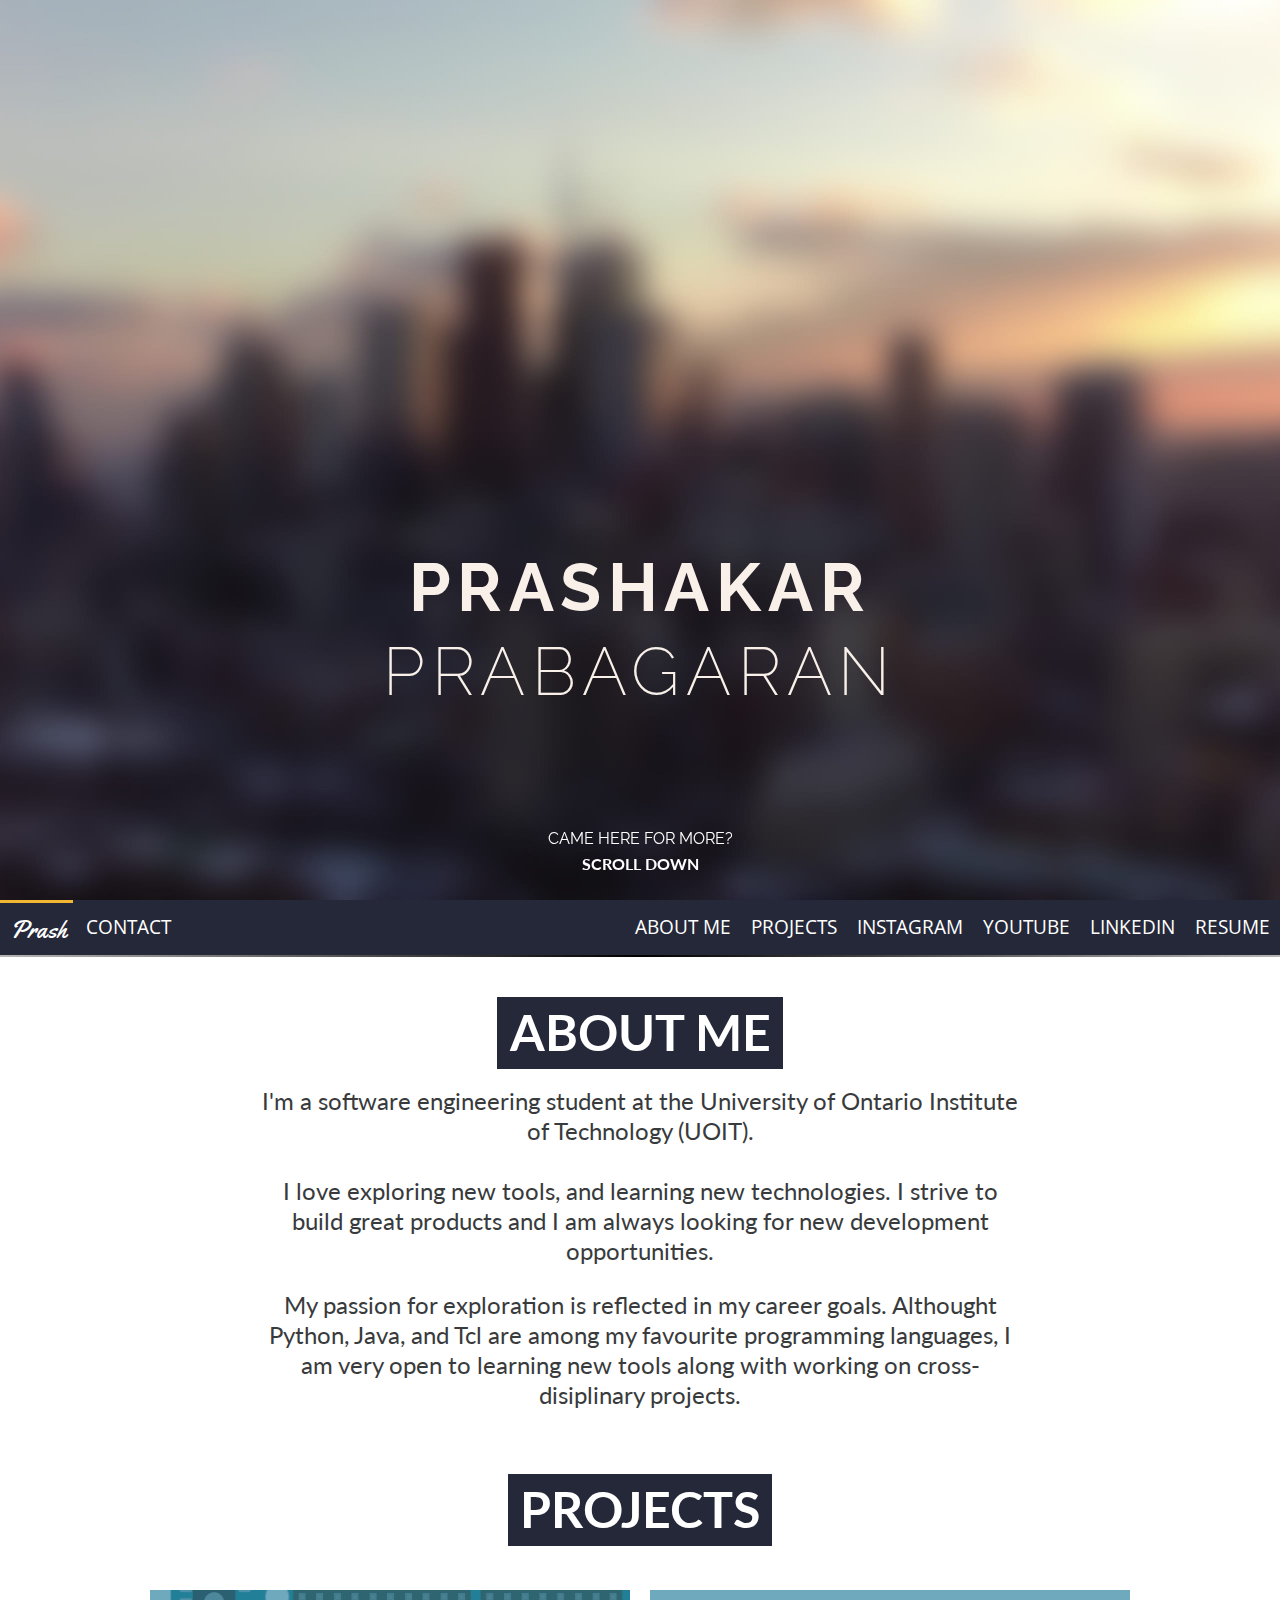
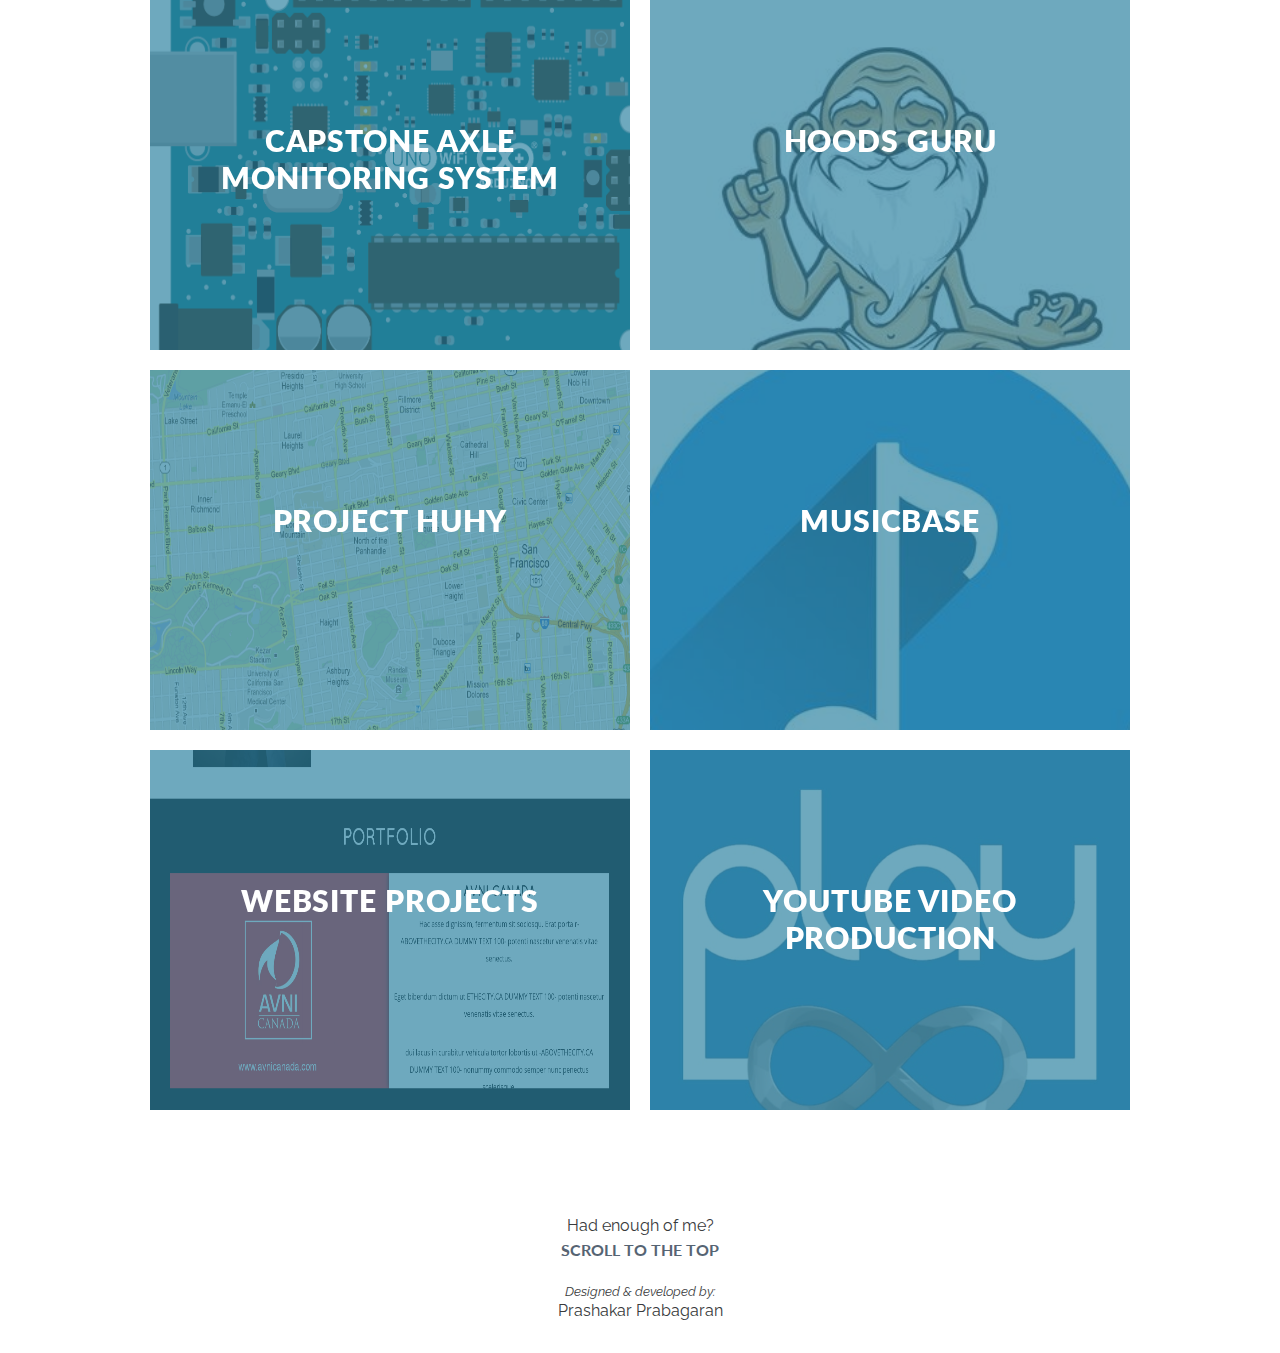
==== prashakar.com/index.html @ c83d6348 "sub dirs and vcreative added" ====
<!DOCTYPE html>
<html lang="en">
<head>
	<meta charset="UTF-8" />
	<meta http-equiv="X-UA-Compatible" content="IE=edge">
	<meta name="viewport" content="width=device-width, initial-scale=1">
	<title>Prashakar Prabagaran</title>
	<meta name="description" content="Prashakar Prabagaran personal website/portfolio" />
	<meta name="author" content="Prashakar Prabagaran" />

	<link href='http://fonts.googleapis.com/css?family=Raleway:200,400,800' rel='stylesheet' type='text/css'>
	<link href='https://fonts.googleapis.com/css?family=Lato:400,700,400italic,900,300' rel='stylesheet' type='text/css'>
	<link href="https://fonts.googleapis.com/css?family=Yellowtail" rel="stylesheet">

	<link rel="stylesheet" type="text/css" href="css/main.css" />
	<link rel="stylesheet" type="text/css" href="css/component.css" />
	<link rel="stylesheet" type="text/css" href="css/nav-bar.css" />
	<link rel="stylesheet" type="text/css" href="css/grid.css" />
	<!-- Latest compiled and minified CSS -->

	<script type-"text/javascript" src="js/jquery.min.js"></script>
	<script type-"text/javascript" src="js/nav-bar.js"></script>
	<script type="text/javascript" src="js/scroll.js"></script>
	<script type="text/javascript" src="js/main_bg.js" async></script>
	<script type="text/javascript" src="js/analytics_main.js" async></script>
</head>
<body>
	<div id="nav-scroll" style="position:fixed; top:52px; z-index: 6;"></div>

	<div class="container" id="page-top">
		<div class="large-header" id="large-header">
			<video autoplay loop>
				<source src="img/toronto_bg_blur_hd.mp4" type="video/mp4">
				</video>
				<h1 class="main-title">Prashakar <span style="font-weight: 200;">Prabagaran</span></h1>
				<p class="scroll-title" style="top:93.2%;">CAME HERE FOR MORE?</p>
				<a class="scroll-title" style="font-family: Lato; font-weight: 700;" href="#page-start">SCROLL DOWN</a>

			</div>

			<div id="page-start"></div>

			<nav id="menu">
				<div id='cssmenu'>
					<ul>
						<li style="display: inline-block;font-family: 'Yellowtail', cursive;"><a style="text-transform:initial;font-size:1.5em;"href="#page-start">Prash</a></li>
						<li style="display: inline-block;"><a href='contact.php'>Contact</a></li>
						<li style="display: inline-block;" class="logo"><a></a></li>
						<li style="float: right;"><a href='#'>Resume</a></li>
						<li style="float: right;"><a href='http://www.linkedin.com/in/prashakar'>LinkedIn</a></li>
						<li style="float: right;"><a href='http://www.youtube.com/playinfinite'>Youtube</a></li>
						<li style="float: right;"><a href='http://www.instagram.com/prashakar_p/'>Instagram</a></li>
						<li style="float: right;"><a href='#projects'>Projects</a></li>
						<li style="float: right;"><a href='#aboutme'>About Me</a></li>
					</ul>
				</div>
				<span class="line"></span>
			</nav>
			<div id="aboutme"></div>
			<div id="space"></div>

			<div class="blockcont">
				<h1 class="title">ABOUT ME</h1>
				<div class="message">I'm a software engineering student at the University of Ontario
					Institute of Technology (UOIT). <br><br>I love exploring new tools, and learning new
					technologies. I strive to build great products and I am always looking for
					new development opportunities.<p>My passion for exploration is reflected in my career goals.
						Althought Python, Java, and Tcl are among my favourite programming languages, I am very
						open to learning new tools along with working on cross-disiplinary projects.
						<div  id="projects"></div>

					</div>
				</div>
				<div class="blockcont">
					<h1 class="title">PROJECTS</h1>
					<div class="grid">
						<figure class="effect">
							<img src="/img/arduino.png" alt=""/>
							<figcaption>
								<h2>Capstone Axle Monitoring System</h2>
								<p>Ball joint wear monitoring system</p>
								<a href="#">View more</a>
							</figcaption>
						</figure>
						<figure class="effect">
							<img src="/img/hoodsguru.jpg" alt=""/>
							<figcaption>
								<h2>Hoods Guru</h2>
								<p>Mobile app startup for content discovery</p>
								<a href="#">View more</a>
							</figcaption>
						</figure>
						<figure class="effect">
							<img src="/img/huhy.png" alt=""/>
							<figcaption>
								<h2>Project HuHy</h2>
								<p>Campus safety assistance</p>
								<a href="#">View more</a>
							</figcaption>
						</figure>
						<figure class="effect">
							<img src="/img/musicbase.jpg" alt=""/>
							<figcaption>
								<h2>Musicbase</h2>
								<p>Database application with web interface for queries</p>
								<a href="#">View more</a>
							</figcaption>
						</figure>
						<figure class="effect">
							<img src="/img/vcreative.png" alt=""/>
							<figcaption>
								<h2>Website Projects</h2>
								<p>Website development projects varying in sizes</p>
								<a href="#">View more</a>
							</figcaption>
						</figure>
						<figure class="effect">
							<img src="/img/playinfinite.jpg" alt=""/>
							<figcaption>
								<h2>YouTube Video Production</h2>
								<p>Technology news and reviews</p>
								<a href="#">View more</a>
							</figcaption>
						</figure>
					</div>
				</div>
			</div>


		</body>

		<footer>
			<div class="center">
				<p style="padding: 0; margin: 0; margin-bottom: 4px;">Had enough of me?</p>

				<a id="nav" style="font-family: Lato; font-weight: 700;" href="#page-top">SCROLL TO THE TOP</a>
				<br><br>
				<i><font size="2px;">Designed & developed by:</font></i><br>Prashakar Prabagaran
			</div>
		</footer>

		<script>
		var stickyHeaderTop = $('#menu').offset().top;
		$(window).scroll(function(){
			if( $(window).scrollTop() > stickyHeaderTop ) {
				$('#menu').css({position: 'fixed', top: '0px', width:'100%'});
				$('#space').css('display', 'block');
			} else {
				$('#menu').css({position: 'static', top: '0px'});
				$('#space').css('display', 'none');
			}
		});
		</script>

		</html>
---- prashakar.com/css/main.css ----
*, *:after, *:before { -webkit-box-sizing: border-box; box-sizing: border-box; }
article,aside,details,figcaption,figure,footer,header,hgroup,main,nav,section,summary{display:block;}audio,canvas,video{display:inline-block;}audio:not([controls]){display:none;height:0;}[hidden]{display:none;}html{font-family:sans-serif;-ms-text-size-adjust:100%;-webkit-text-size-adjust:100%;}body{margin:0;}a:focus{outline:thin dotted;}a:active,a:hover{outline:0;}h1{font-size:2em;margin:0.67em 0;}abbr[title]{border-bottom:1px dotted;}b,strong{font-weight:bold;}dfn{font-style:italic;}hr{-moz-box-sizing:content-box;box-sizing:content-box;height:0;}mark{background:#ff0;color:#000;}code,kbd,pre,samp{font-family:monospace,serif;font-size:1em;}pre{white-space:pre-wrap;}q{quotes:"\201C" "\201D" "\2018" "\2019";}small{font-size:80%;}sub,sup{font-size:75%;line-height:0;position:relative;vertical-align:baseline;}sup{top:-0.5em;}sub{bottom:-0.25em;}img{border:0;}svg:not(:root){overflow:hidden;}figure{margin:0;}fieldset{border:1px solid #c0c0c0;margin:0 2px;padding:0.35em 0.625em 0.75em;}legend{border:0;padding:0;}button,input,select,textarea{font-family:inherit;font-size:100%;margin:0;}button,input{line-height:normal;}button,select{text-transform:none;}button,html input[type="button"],input[type="reset"],input[type="submit"]{-webkit-appearance:button;cursor:pointer;}button[disabled],html input[disabled]{cursor:default;}input[type="checkbox"],input[type="radio"]{box-sizing:border-box;padding:0;}input[type="search"]{-webkit-appearance:textfield;-moz-box-sizing:content-box;-webkit-box-sizing:content-box;box-sizing:content-box;}input[type="search"]::-webkit-search-cancel-button,input[type="search"]::-webkit-search-decoration{-webkit-appearance:none;}button::-moz-focus-inner,input::-moz-focus-inner{border:0;padding:0;}textarea{overflow:auto;vertical-align:top;}table{border-collapse:collapse;border-spacing:0;}

body {
	background-color: #fff;
	color: #383a3c;
	font-weight: 400;
	font-size: 1em;
	line-height: 1.25;
	font-family: 'Raleway', Calibri, Arial, sans-serif;
}

a, button {
	outline: none;
}

a {
	color: #566473;
	text-decoration: none;
}

a:hover, a:focus {
	color: #34495e;
}

footer {
	text-align: center;
	padding: 2em 1em;
}
---- prashakar.com/css/component.css ----
@font-face {
    font-family: content-head;
    src: url(../fonts/PlayfairDisplay-BoldItalic.otf) format("opentype");
}

.blockcont {
  display: flex;
  flex-direction: column;
  margin-top: 2.5em;
}
.title {
  font-family: Lato;
  font-weight: bold;
  font-size: 3.1em;
  text-align: center;
  background: #252839;
  display: inline-block;
  margin: 0 auto;
  color: #fff;
  margin-bottom: 0.35em;
  padding: 0.1em 0.25em 0.1em 0.25em;
}

.message {
  font-family: Lato;
  font-size: 1.5em;
  text-align: center;
  width: 60%;
  margin: 0 auto;
}
.large-header {
	position: relative;
	width: 100%;
	overflow: hidden;
	background-size: cover;
	background-position: center center;
	z-index: 1;
	background-image: url('../img/toronto_bg_blur-min.jpg');
}

.main-title {
	position: absolute;
	margin: 0;
	padding: 0;
	color: #f9f1e9;
	text-align: center;
	top: 70%;
	left: 50%;
	font-size: 4.2em;
	letter-spacing: 0.1em;
	text-transform: uppercase;
	-webkit-transform: translate3d(-50%,-50%,0);
	transform: translate3d(-50%,-50%,0);
}
.scroll-title {
	position: absolute;
	margin: 0;
	padding: 0;
	color: #fff;
	text-align: center;
	top: 96%;
	left: 50%;
	-webkit-transform: translate3d(-50%,-50%,0);
	transform: translate3d(-50%,-50%,0);
}

.fill-space {
  height:900px;
}

.line {
  display:block;
  border:none;
  color:white;
  height:2px;
  width: 100%;
  background:black;
  background: -webkit-gradient(radial, 50% 50%, 0, 50% 50%, 900, from(#000), to(#fff));
}

.line2 {
  display:block;
  border:none;
  color:white;
  height:2px;
  width: 100%;
  background:black;
  background: -webkit-gradient(radial, 50% 50%, 0, 50% 50%, 900, from(#000), to(#fff));
}

.dev-updates {
	width: 100%;
	margin: 0 auto;
	text-align: center;
}

#content-head {
	font-family: 'content-head';
	text-align: center;

}
@media only screen and (max-width : 768px) {
	.container .main-title{
		font-size: 3em;
	}
}
---- prashakar.com/css/nav-bar.css ----
@import url(http://fonts.googleapis.com/css?family=Open+Sans);
#space {
  display: none;
  height: 50px;
}
#menu {
  z-index: 100;
}
#cssmenu,
#cssmenu ul,
#cssmenu ul li,
#cssmenu ul li a,
#cssmenu #menu-button {
  margin: 0;
  padding: 0;
  border: 0;
  list-style: none;
  line-height: 1;
  display: block;
  position: relative;
  -webkit-box-sizing: border-box;
  -moz-box-sizing: border-box;
  box-sizing: border-box;
}
#cssmenu:after,
#cssmenu > ul:after {
  content: ".";
  display: block;
  clear: both;
  visibility: hidden;
  line-height: 0;
  height: 0;
}
#cssmenu #menu-button {
  display: none;
}
#cssmenu {
  width: auto;
  font-family: 'Open Sans', sans-serif;
  line-height: 1;
  background: #252839;
  height: 55px;
  z-index: 99;
}

#menu-line {
  position: absolute;
  top: 0;
  left: 0;
  height: 3px;
  background: #f2b632;
  -webkit-transition: all 0.25s ease-out;
  -moz-transition: all 0.25s ease-out;
  -ms-transition: all 0.25s ease-out;
  -o-transition: all 0.25s ease-out;
  transition: all 0.25s ease-out;
}
#cssmenu > ul > li.logo {
  background: #252839;
  height: 55px;
}
#cssmenu > ul > li {
  float: left;
}
#cssmenu.align-center > ul {
  font-size: 0;
  text-align: center;
}
#cssmenu.align-center > ul > li {
  display: inline-block;
  float: none;
}
#cssmenu.align-center ul ul {
  text-align: left;
}
#cssmenu.align-right > ul > li {
  float: right;
}
#cssmenu.align-right ul ul {
  text-align: right;
}
#cssmenu > ul > li > a {
  padding: 10px;
  top: 8px;
  font-size: 19px;
  text-decoration: none;
  text-transform: uppercase;
  color: #fff;
  -webkit-transition: color .2s ease;
  -moz-transition: color .2s ease;
  -ms-transition: color .2s ease;
  -o-transition: color .2s ease;
  transition: color .2s ease;
}
#cssmenu > ul > li:hover > a,
#cssmenu > ul > li.active > a {
  color: #f2b632;
}
#cssmenu > ul > li.has-sub > a {
  padding-right: 15px;
}
#cssmenu > ul > li.has-sub > a::after {
  position: absolute;
  top: 21px;
  right: 10px;
  width: 4px;
  height: 4px;
  border-bottom: 1px solid #000000;
  border-right: 1px solid #000000;
  content: "";
  -webkit-transform: rotate(45deg);
  -moz-transform: rotate(45deg);
  -ms-transform: rotate(45deg);
  -o-transform: rotate(45deg);
  transform: rotate(45deg);
  -webkit-transition: border-color 0.2s ease;
  -moz-transition: border-color 0.2s ease;
  -ms-transition: border-color 0.2s ease;
  -o-transition: border-color 0.2s ease;
  transition: border-color 0.2s ease;
}
#cssmenu > ul > li.has-sub:hover > a::after {
  border-color: #009ae1;
}
#cssmenu ul ul {
  position: absolute;
  left: -9999px;
}
#cssmenu li:hover > ul {
  left: auto;
}
#cssmenu.align-right li:hover > ul {
  right: 0;
}
#cssmenu ul ul ul {
  margin-left: 100%;
  top: 0;
}
#cssmenu.align-right ul ul ul {
  margin-left: 0;
  margin-right: 100%;
}
#cssmenu ul ul li {
  height: 0;
  -webkit-transition: height .2s ease;
  -moz-transition: height .2s ease;
  -ms-transition: height .2s ease;
  -o-transition: height .2s ease;
  transition: height .2s ease;
}
#cssmenu ul li:hover > ul > li {
  height: 32px;
}
#cssmenu ul ul li a {
  padding: 10px 20px;
  width: 160px;
  font-size: 12px;
  background: #333333;
  text-decoration: none;
  color: #dddddd;
  -webkit-transition: color .2s ease;
  -moz-transition: color .2s ease;
  -ms-transition: color .2s ease;
  -o-transition: color .2s ease;
  transition: color .2s ease;
}
#cssmenu ul ul li:hover > a,
#cssmenu ul ul li a:hover {
  color: #ffffff;
}
#cssmenu ul ul li.has-sub > a::after {
  position: absolute;
  top: 13px;
  right: 10px;
  width: 4px;
  height: 4px;
  border-bottom: 1px solid #dddddd;
  border-right: 1px solid #dddddd;
  content: "";
  -webkit-transform: rotate(-45deg);
  -moz-transform: rotate(-45deg);
  -ms-transform: rotate(-45deg);
  -o-transform: rotate(-45deg);
  transform: rotate(-45deg);
  -webkit-transition: border-color 0.2s ease;
  -moz-transition: border-color 0.2s ease;
  -ms-transition: border-color 0.2s ease;
  -o-transition: border-color 0.2s ease;
  transition: border-color 0.2s ease;
}
#cssmenu.align-right ul ul li.has-sub > a::after {
  right: auto;
  left: 10px;
  border-bottom: 0;
  border-right: 0;
  border-top: 1px solid #dddddd;
  border-left: 1px solid #dddddd;
}
#cssmenu ul ul li.has-sub:hover > a::after {
  border-color: #ffffff;
}

@media all and (max-width: 768px), only screen and (-webkit-min-device-pixel-ratio: 2) and (max-width: 1024px), only screen and (min--moz-device-pixel-ratio: 2) and (max-width: 1024px), only screen and (-o-min-device-pixel-ratio: 2/1) and (max-width: 1024px), only screen and (min-device-pixel-ratio: 2) and (max-width: 1024px), only screen and (min-resolution: 192dpi) and (max-width: 1024px), only screen and (min-resolution: 2dppx) and (max-width: 1024px) {
  #cssmenu {
    width: 100%;
  }
  #cssmenu ul {
    width: 100%;
    display: none;
  }
  #cssmenu.align-center > ul,
  #cssmenu.align-right ul ul {
    text-align: left;
  }
  #cssmenu ul li,
  #cssmenu ul ul li,
  #cssmenu ul li:hover > ul > li {
    width: 100%;
    height: auto;
    border-top: 1px solid rgba(120, 120, 120, 0.15);
  }
  #cssmenu ul li a,
  #cssmenu ul ul li a {
    width: 100%;
  }
  #cssmenu > ul > li,
  #cssmenu.align-center > ul > li,
  #cssmenu.align-right > ul > li {
    float: none;
    display: block;
  }
  #cssmenu ul ul li a {
    padding: 20px 20px 20px 30px;
    font-size: 12px;
    color: #000000;
    background: none;
  }
  #cssmenu ul ul li:hover > a,
  #cssmenu ul ul li a:hover {
    color: #000000;
  }
  #cssmenu ul ul ul li a {
    padding-left: 40px;
  }
  #cssmenu ul ul,
  #cssmenu ul ul ul {
    position: relative;
    left: 0;
    right: auto;
    width: 100%;
    margin: 0;
  }
  #cssmenu > ul > li.has-sub > a::after,
  #cssmenu ul ul li.has-sub > a::after {
    display: none;
  }
  #menu-line {
    display: none;
  }
  #cssmenu #menu-button {
    display: block;
    padding: 20px;
    color: #000000;
    cursor: pointer;
    font-size: 12px;
    text-transform: uppercase;
  }
  #cssmenu #menu-button::after {
    content: '';
    position: absolute;
    top: 20px;
    right: 20px;
    display: block;
    width: 15px;
    height: 2px;
    background: #000000;
  }
  #cssmenu #menu-button::before {
    content: '';
    position: absolute;
    top: 25px;
    right: 20px;
    display: block;
    width: 15px;
    height: 3px;
    border-top: 2px solid #000000;
    border-bottom: 2px solid #000000;
  }
  #cssmenu .submenu-button {
    position: absolute;
    right: 0;
    top: 0;
    display: block;
    border-left: 1px solid rgba(120, 120, 120, 0.15);
    height: 52px;
    width: 52px;
    cursor: pointer;
  }
  #cssmenu .submenu-button::after {
    content: '';
    position: absolute;
    top: 21px;
    left: 26px;
    display: block;
    width: 1px;
    height: 11px;
    background: #000000;
  }
  #cssmenu .submenu-button::before {
    content: '';
    position: absolute;
    left: 21px;
    top: 26px;
    display: block;
    width: 11px;
    height: 1px;
    background: #000000;
  }
  #cssmenu .submenu-button.submenu-opened:after {
    display: none;
  }
}
---- prashakar.com/css/grid.css ----
.grid {
  font-family: Lato;
  position: relative;
  margin: 0 auto;
  padding: 1em 0 4em;
  max-width: 1000px;
  list-style: none;
  text-align: center;
  z-index: 1;
}
.grid figure {
  position: relative;
  float: left;
  overflow: hidden;

}

/* Common style */
.grid figure {
	position: relative;
	float: left;
	overflow: hidden;
	margin: 10px 1%;
	min-width: 320px;
	max-width: 480px;
	max-height: 360px;
	width: 48%;
	background: #3085a3;
	text-align: center;
	cursor: pointer;
}

.grid figure img {
	position: relative;
	display: block;
	min-height: 400px;
	max-width: 100%;
  min-width: 100%;
	opacity: 0.30;
}

.grid figure figcaption {
	padding: 2em;
	color: #fff;
	text-transform: uppercase;
	font-size: 1.25em;
	-webkit-backface-visibility: hidden;
	backface-visibility: hidden;
}
.grid figure figcaption::before,
.grid figure figcaption::after {
	pointer-events: none;
}

.grid figure figcaption,
.grid figure figcaption > a {
	position: absolute;
	top: 0;
	left: 0;
	width: 100%;
	height: 100%;
}

/* Anchor will cover the whole item by default */
.grid figure figcaption > a {
	z-index: 1000;
	text-indent: 200%;
	white-space: nowrap;
	font-size: 0;
	opacity: 0;
}

.grid figure h2 {
  letter-spacing: 0.03em;
	font-weight: 800;
}

.grid figure h2 span {
	font-weight: 800;
}

.grid figure h2,
.grid figure p {
	margin: 0;
}

.grid figure p {
	letter-spacing: 1px;
	font-size: 68.5%;
}


figure.effect img {
	-webkit-transition: opacity 0.35s, -webkit-transform 0.35s;
	transition: opacity 0.35s, transform 0.35s;
	-webkit-transform: scale(1.12);
	transform: scale(1.12);

}

figure.effect:hover img {
	opacity: 0.5;
	-webkit-transform: scale(1);
	transform: scale(1);

}

figure.effect figcaption {
	padding: 3em;
}

figure.effect figcaption::before {
	position: absolute;
	top: 30px;
	right: 30px;
	bottom: 30px;
	left: 30px;
	border: 5px solid #f2b632;
;

	content: '';
	-webkit-transform: scale(1.1);
	transform: scale(1.1);
}

figure.effect figcaption::before,
figure.effect p {
	opacity: 0;
	-webkit-transition: opacity 0.35s, -webkit-transform 0.35s;
	transition: opacity 0.35s, transform 0.35s;
}

figure.effect h2 {
	margin: 20% 0 20px 0;
}

figure:hover h2 {
	opacity: 1;
  background-color: #f2b632;

}

figure.effect p {
	margin: 0 auto;
	max-width: 200px;
	-webkit-transform: scale(1.5);
	transform: scale(1.5);
  background-color: #f2b632;

}

figure.effect:hover figcaption::before,
figure.effect:hover p {
	opacity: 1;
	-webkit-transform: scale(1);
	transform: scale(1);
}

@media screen and (max-width: 50em) {
	.grid figure {
		display: inline-block;
		float: none;
		margin: 10px auto;
		width: 100%;
	}
}
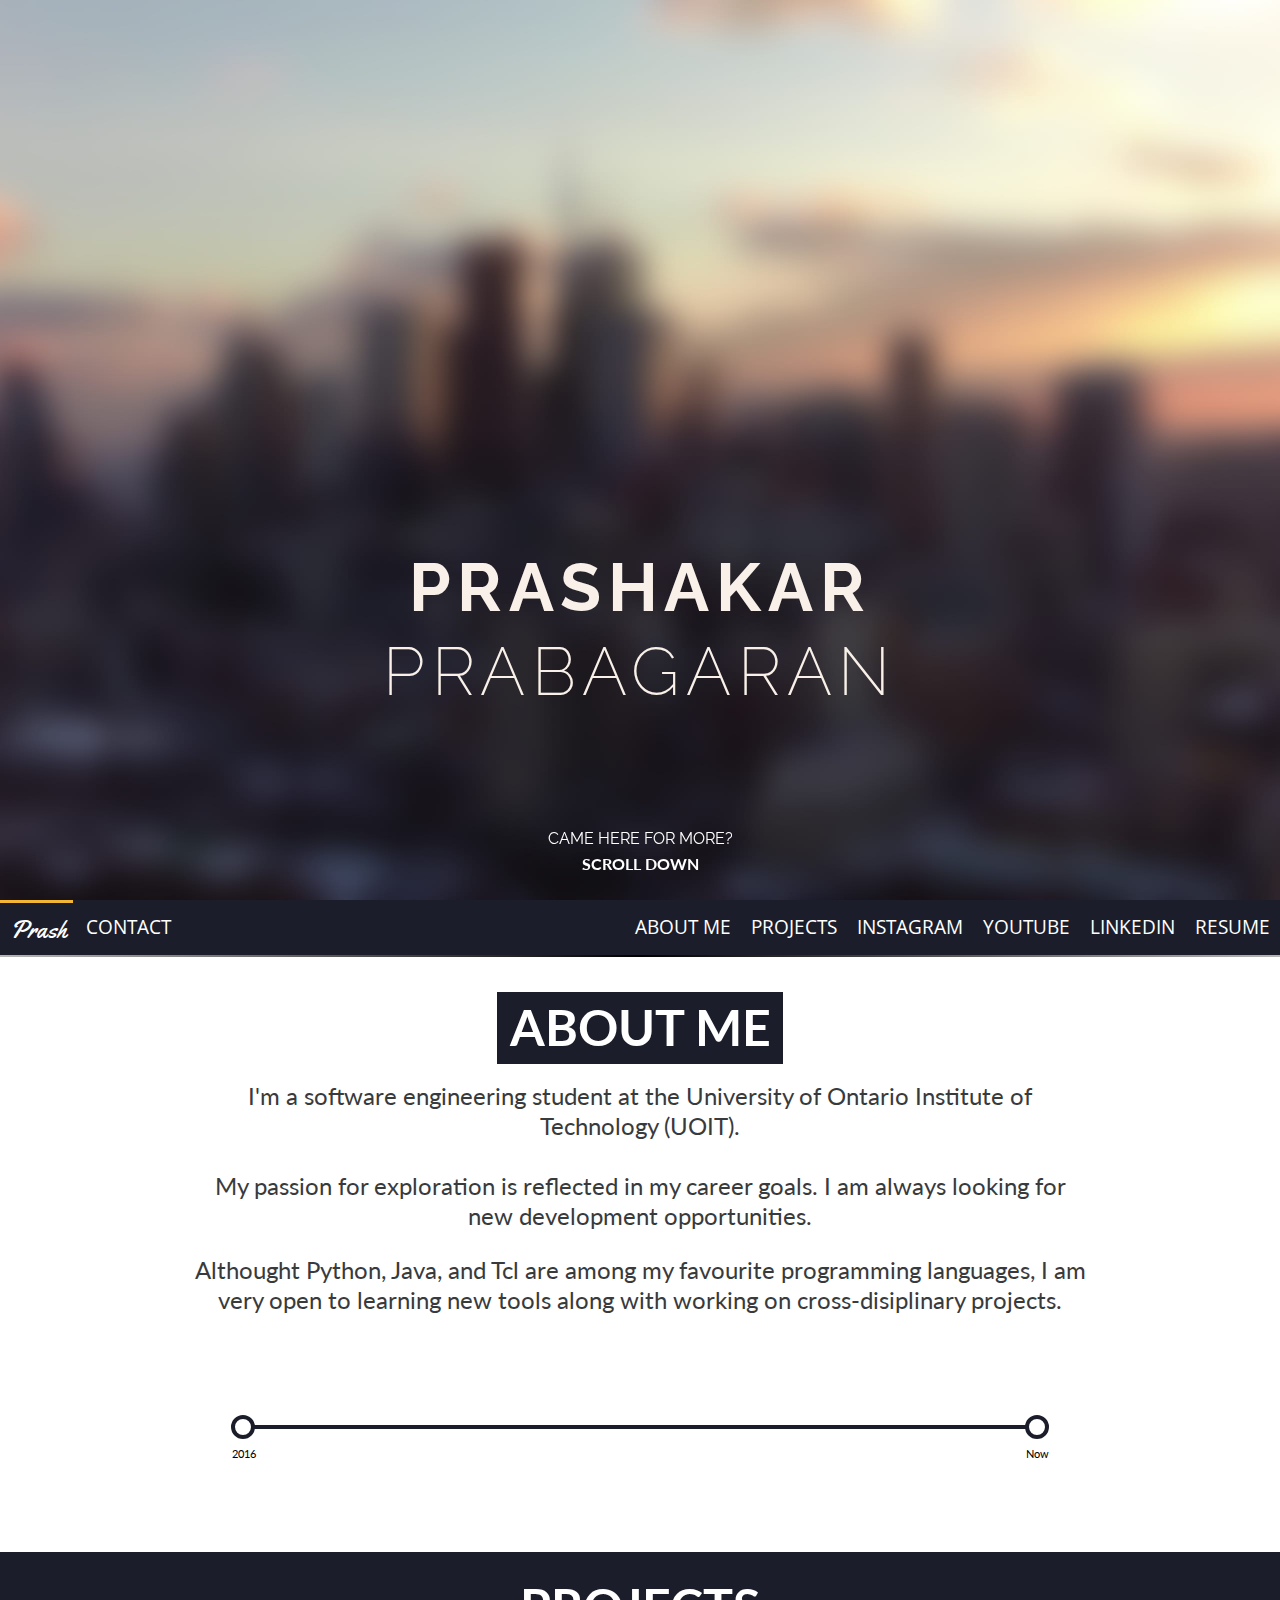
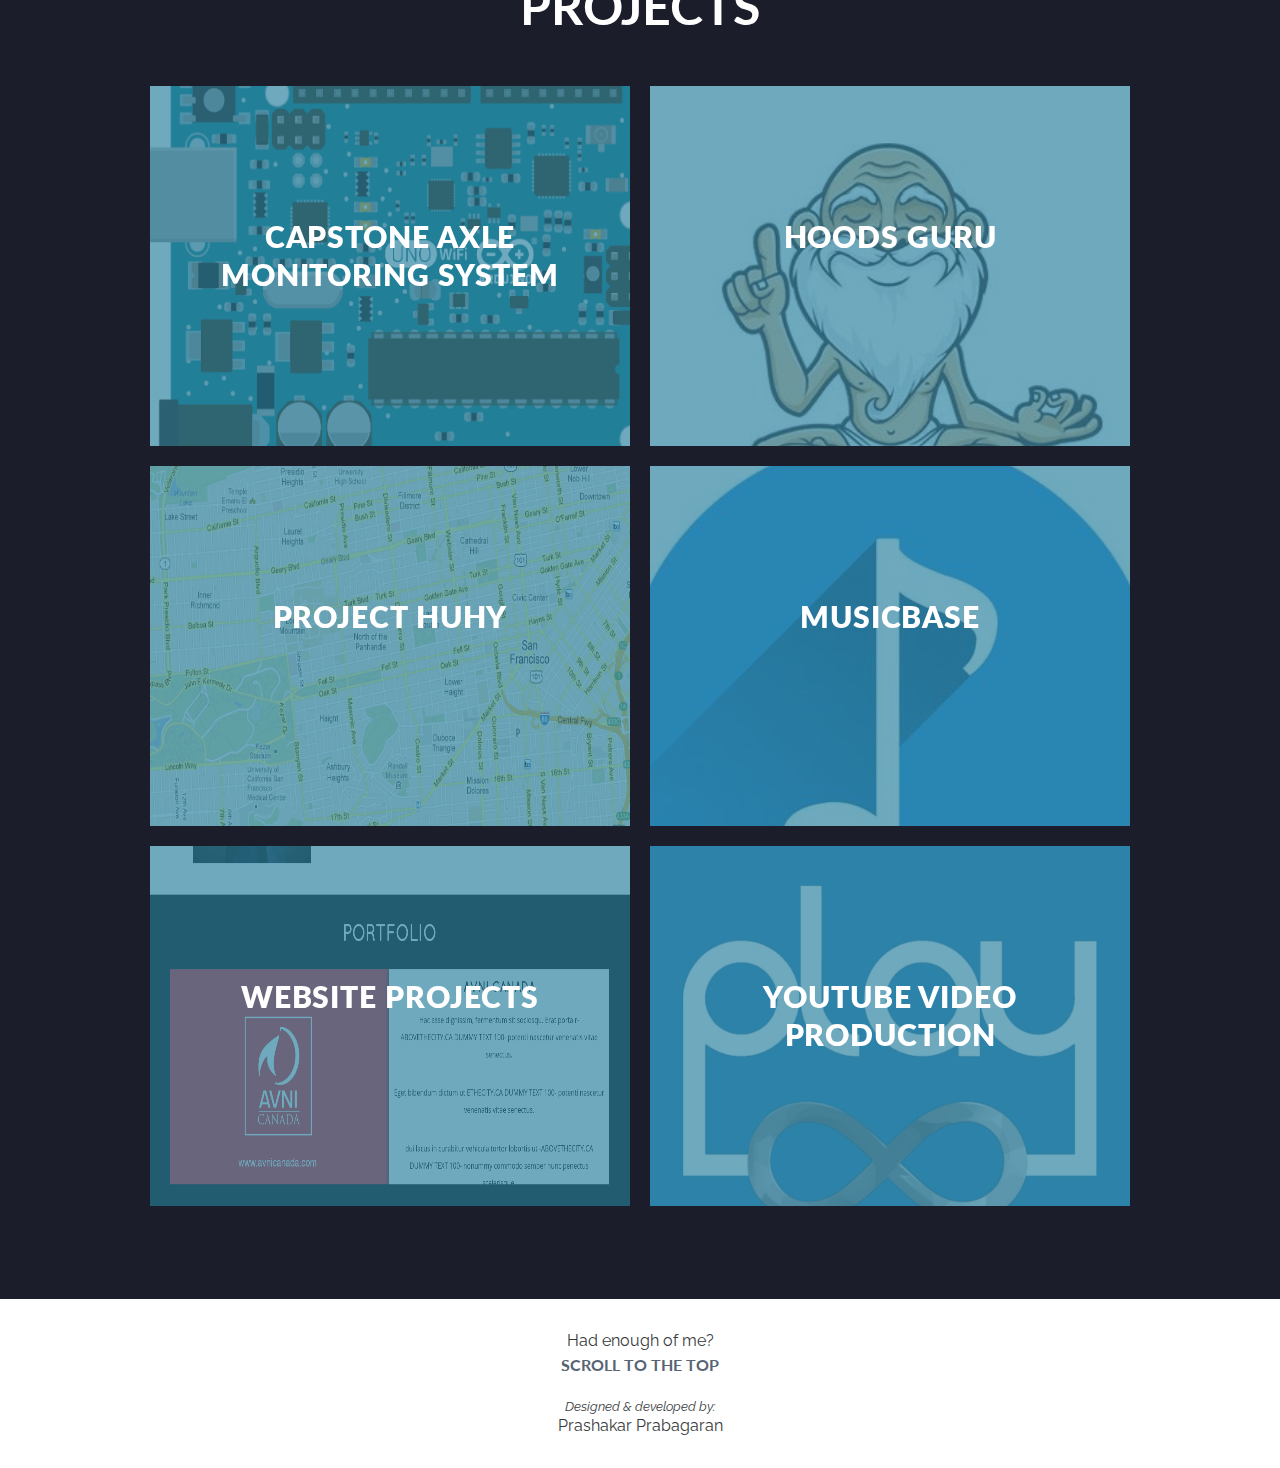
==== commit 47a64b41: "site updates" ====
--- a/prashakar.com/index.html
+++ b/prashakar.com/index.html
@@ -21,6 +21,11 @@
 	<script type-"text/javascript" src="js/jquery.min.js"></script>
 	<script type-"text/javascript" src="js/nav-bar.js"></script>
 	<script type="text/javascript" src="js/scroll.js"></script>
+	<script type="application/javascript" src="./js/d3.v2.min.js"></script>
+
+	<script type="application/javascript" src="./js/timeknots-min.js"></script>
+	<script type="application/javascript" src="./js/timeline.js" async></script>
+
 	<script type="text/javascript" src="js/main_bg.js" async></script>
 	<script type="text/javascript" src="js/analytics_main.js" async></script>
 </head>
@@ -29,9 +34,9 @@
 
 	<div class="container" id="page-top">
 		<div class="large-header" id="large-header">
-			<video autoplay loop>
+			<!-- <video autoplay loop>
 				<source src="img/toronto_bg_blur_hd.mp4" type="video/mp4">
-				</video>
+				</video> -->
 				<h1 class="main-title">Prashakar <span style="font-weight: 200;">Prabagaran</span></h1>
 				<p class="scroll-title" style="top:93.2%;">CAME HERE FOR MORE?</p>
 				<a class="scroll-title" style="font-family: Lato; font-weight: 700;" href="#page-start">SCROLL DOWN</a>
@@ -39,7 +44,6 @@
 			</div>
 
 			<div id="page-start"></div>
-
 			<nav id="menu">
 				<div id='cssmenu'>
 					<ul>
@@ -51,31 +55,30 @@
 						<li style="float: right;"><a href='http://www.youtube.com/playinfinite'>Youtube</a></li>
 						<li style="float: right;"><a href='http://www.instagram.com/prashakar_p/'>Instagram</a></li>
 						<li style="float: right;"><a href='#projects'>Projects</a></li>
-						<li style="float: right;"><a href='#aboutme'>About Me</a></li>
+						<li style="float: right;"><a href='#page-start'>About Me</a></li>
 					</ul>
 				</div>
 				<span class="line"></span>
 			</nav>
-			<div id="aboutme"></div>
 			<div id="space"></div>
 
-			<div class="blockcont">
+			<div class="blockcont" style="padding-top:2.2em;">
 				<h1 class="title">ABOUT ME</h1>
 				<div class="message">I'm a software engineering student at the University of Ontario
-					Institute of Technology (UOIT). <br><br>I love exploring new tools, and learning new
-					technologies. I strive to build great products and I am always looking for
-					new development opportunities.<p>My passion for exploration is reflected in my career goals.
+					Institute of Technology (UOIT). <br><br>My passion for exploration is
+						reflected in my career goals. I am always looking for new development opportunities.<p>
 						Althought Python, Java, and Tcl are among my favourite programming languages, I am very
 						open to learning new tools along with working on cross-disiplinary projects.
-						<div  id="projects"></div>
-
+						<div id="projects"></div>
 					</div>
+				 <div id="timeline" style="width:65%; margin: 0 auto;"></div>
 				</div>
+				<section>
 				<div class="blockcont">
 					<h1 class="title">PROJECTS</h1>
 					<div class="grid">
 						<figure class="effect">
-							<img src="/img/arduino.png" alt=""/>
+							<img src="./img/arduino.png" alt=""/>
 							<figcaption>
 								<h2>Capstone Axle Monitoring System</h2>
 								<p>Ball joint wear monitoring system</p>
@@ -83,7 +86,7 @@
 							</figcaption>
 						</figure>
 						<figure class="effect">
-							<img src="/img/hoodsguru.jpg" alt=""/>
+							<img src="./img/hoodsguru.jpg" alt=""/>
 							<figcaption>
 								<h2>Hoods Guru</h2>
 								<p>Mobile app startup for content discovery</p>
@@ -91,7 +94,7 @@
 							</figcaption>
 						</figure>
 						<figure class="effect">
-							<img src="/img/huhy.png" alt=""/>
+							<img src="./img/huhy.png" alt=""/>
 							<figcaption>
 								<h2>Project HuHy</h2>
 								<p>Campus safety assistance</p>
@@ -99,7 +102,7 @@
 							</figcaption>
 						</figure>
 						<figure class="effect">
-							<img src="/img/musicbase.jpg" alt=""/>
+							<img src="./img/musicbase.jpg" alt=""/>
 							<figcaption>
 								<h2>Musicbase</h2>
 								<p>Database application with web interface for queries</p>
@@ -107,7 +110,7 @@
 							</figcaption>
 						</figure>
 						<figure class="effect">
-							<img src="/img/vcreative.png" alt=""/>
+							<img src="./img/vcreative.png" alt=""/>
 							<figcaption>
 								<h2>Website Projects</h2>
 								<p>Website development projects varying in sizes</p>
@@ -115,7 +118,7 @@
 							</figcaption>
 						</figure>
 						<figure class="effect">
-							<img src="/img/playinfinite.jpg" alt=""/>
+							<img src="./img/playinfinite.jpg" alt=""/>
 							<figcaption>
 								<h2>YouTube Video Production</h2>
 								<p>Technology news and reviews</p>
@@ -124,6 +127,7 @@
 						</figure>
 					</div>
 				</div>
+			</section>
 			</div>
 
 
@@ -144,12 +148,13 @@
 		$(window).scroll(function(){
 			if( $(window).scrollTop() > stickyHeaderTop ) {
 				$('#menu').css({position: 'fixed', top: '0px', width:'100%'});
-				$('#space').css('display', 'block');
+				$('#space').css('display', 'flex');
 			} else {
 				$('#menu').css({position: 'static', top: '0px'});
 				$('#space').css('display', 'none');
 			}
 		});
+
 		</script>
 
 		</html>
--- a/prashakar.com/css/main.css
+++ b/prashakar.com/css/main.css
@@ -10,6 +10,9 @@
 	font-family: 'Raleway', Calibri, Arial, sans-serif;
 }
 
+section {
+	background-color: #1b1d2a;
+}
 a, button {
 	outline: none;
 }
--- a/prashakar.com/css/component.css
+++ b/prashakar.com/css/component.css
@@ -6,14 +6,14 @@
 .blockcont {
   display: flex;
   flex-direction: column;
-  margin-top: 2.5em;
+  padding: 1.2em 0em 1.2em 0em;
 }
 .title {
   font-family: Lato;
   font-weight: bold;
   font-size: 3.1em;
   text-align: center;
-  background: #252839;
+  background: #1b1d2a;
   display: inline-block;
   margin: 0 auto;
   color: #fff;
@@ -25,8 +25,9 @@
   font-family: Lato;
   font-size: 1.5em;
   text-align: center;
-  width: 60%;
+  width: 70%;
   margin: 0 auto;
+  margin-bottom: -0.5em;
 }
 .large-header {
 	position: relative;
--- a/prashakar.com/css/nav-bar.css
+++ b/prashakar.com/css/nav-bar.css
@@ -1,9 +1,12 @@
 @import url(http://fonts.googleapis.com/css?family=Open+Sans);
 #space {
   display: none;
-  height: 50px;
+  height: 55px;
 }
 #menu {
+  position: 'fixed';
+  top: '0px';
+  width: '100%';
   z-index: 100;
 }
 #cssmenu,
@@ -38,7 +41,7 @@
   width: auto;
   font-family: 'Open Sans', sans-serif;
   line-height: 1;
-  background: #252839;
+  background: #1b1d2a;
   height: 55px;
   z-index: 99;
 }
@@ -56,7 +59,7 @@
   transition: all 0.25s ease-out;
 }
 #cssmenu > ul > li.logo {
-  background: #252839;
+  background: #1b1d2a;
   height: 55px;
 }
 #cssmenu > ul > li {
--- a/prashakar.com/css/grid.css
+++ b/prashakar.com/css/grid.css
@@ -28,6 +28,8 @@
 	background: #3085a3;
 	text-align: center;
 	cursor: pointer;
+  border: 5px;
+  border-color: #fff;
 }
 
 .grid figure img {
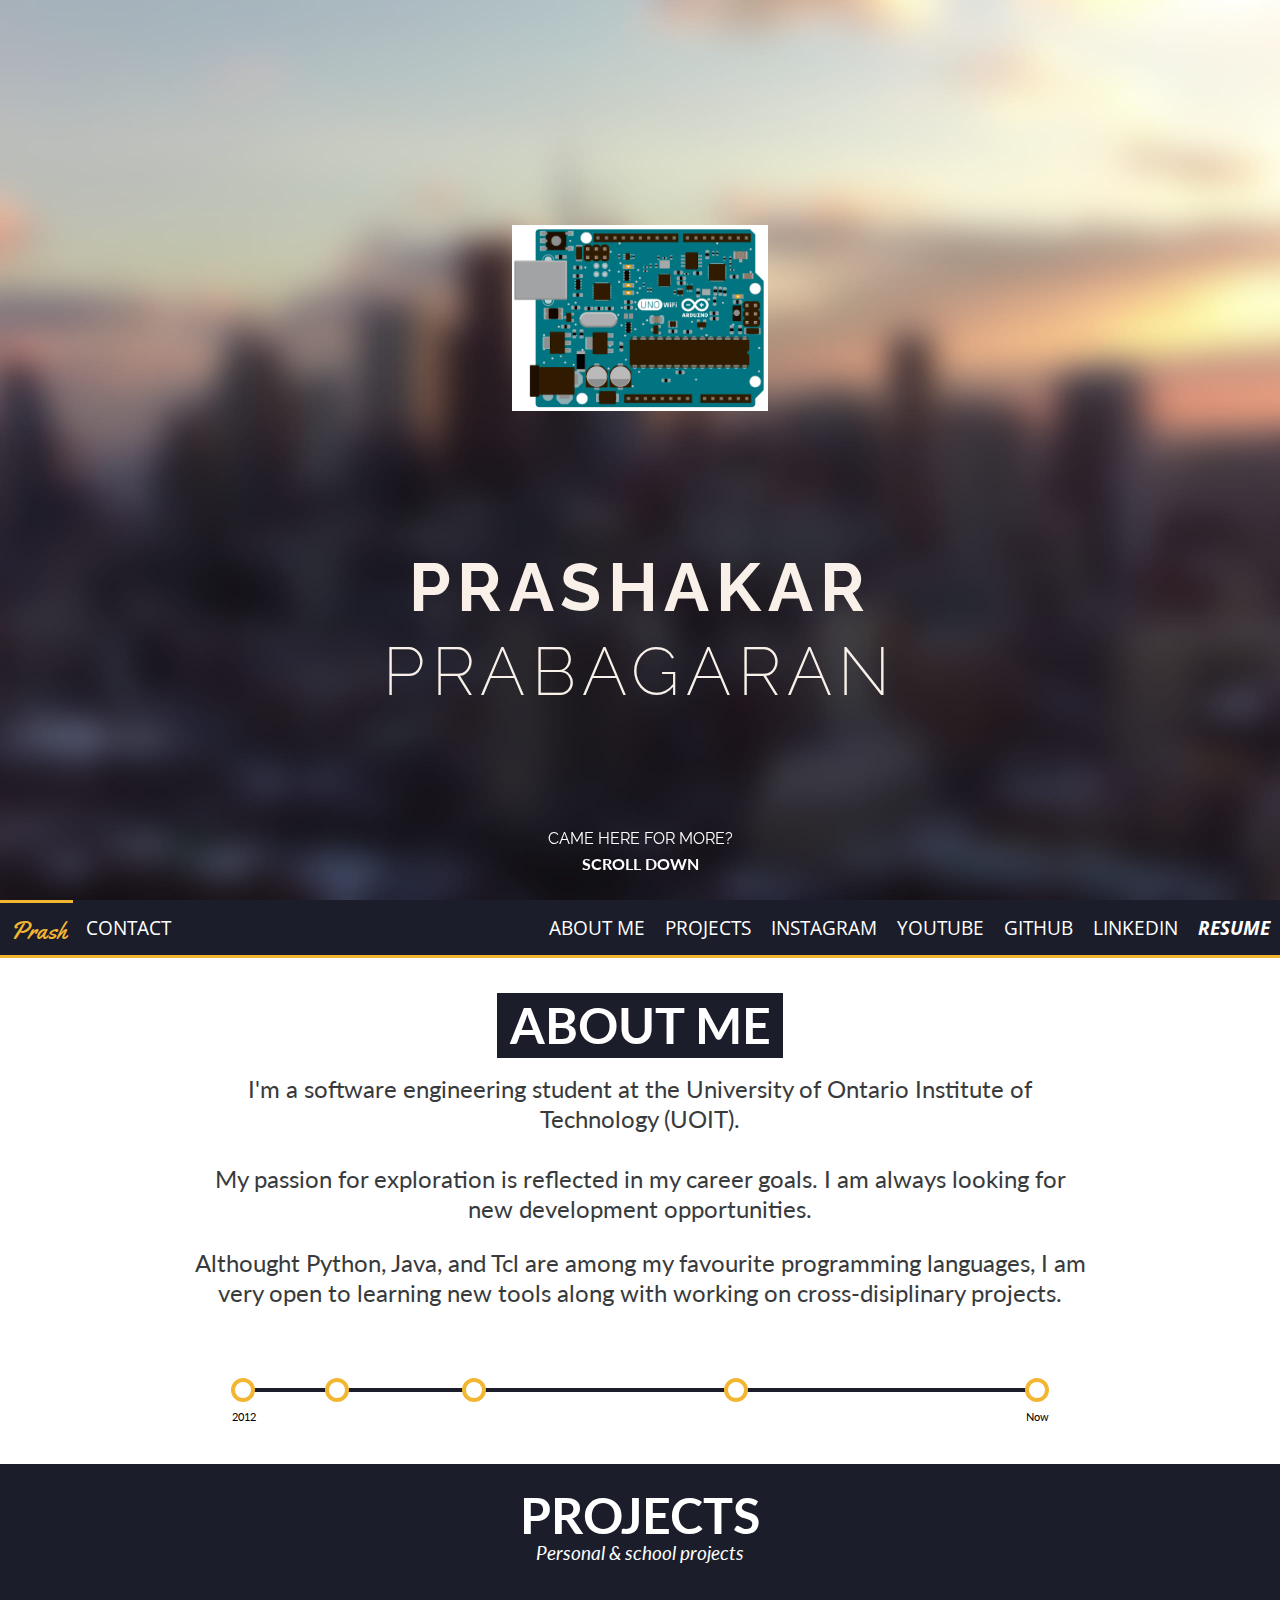
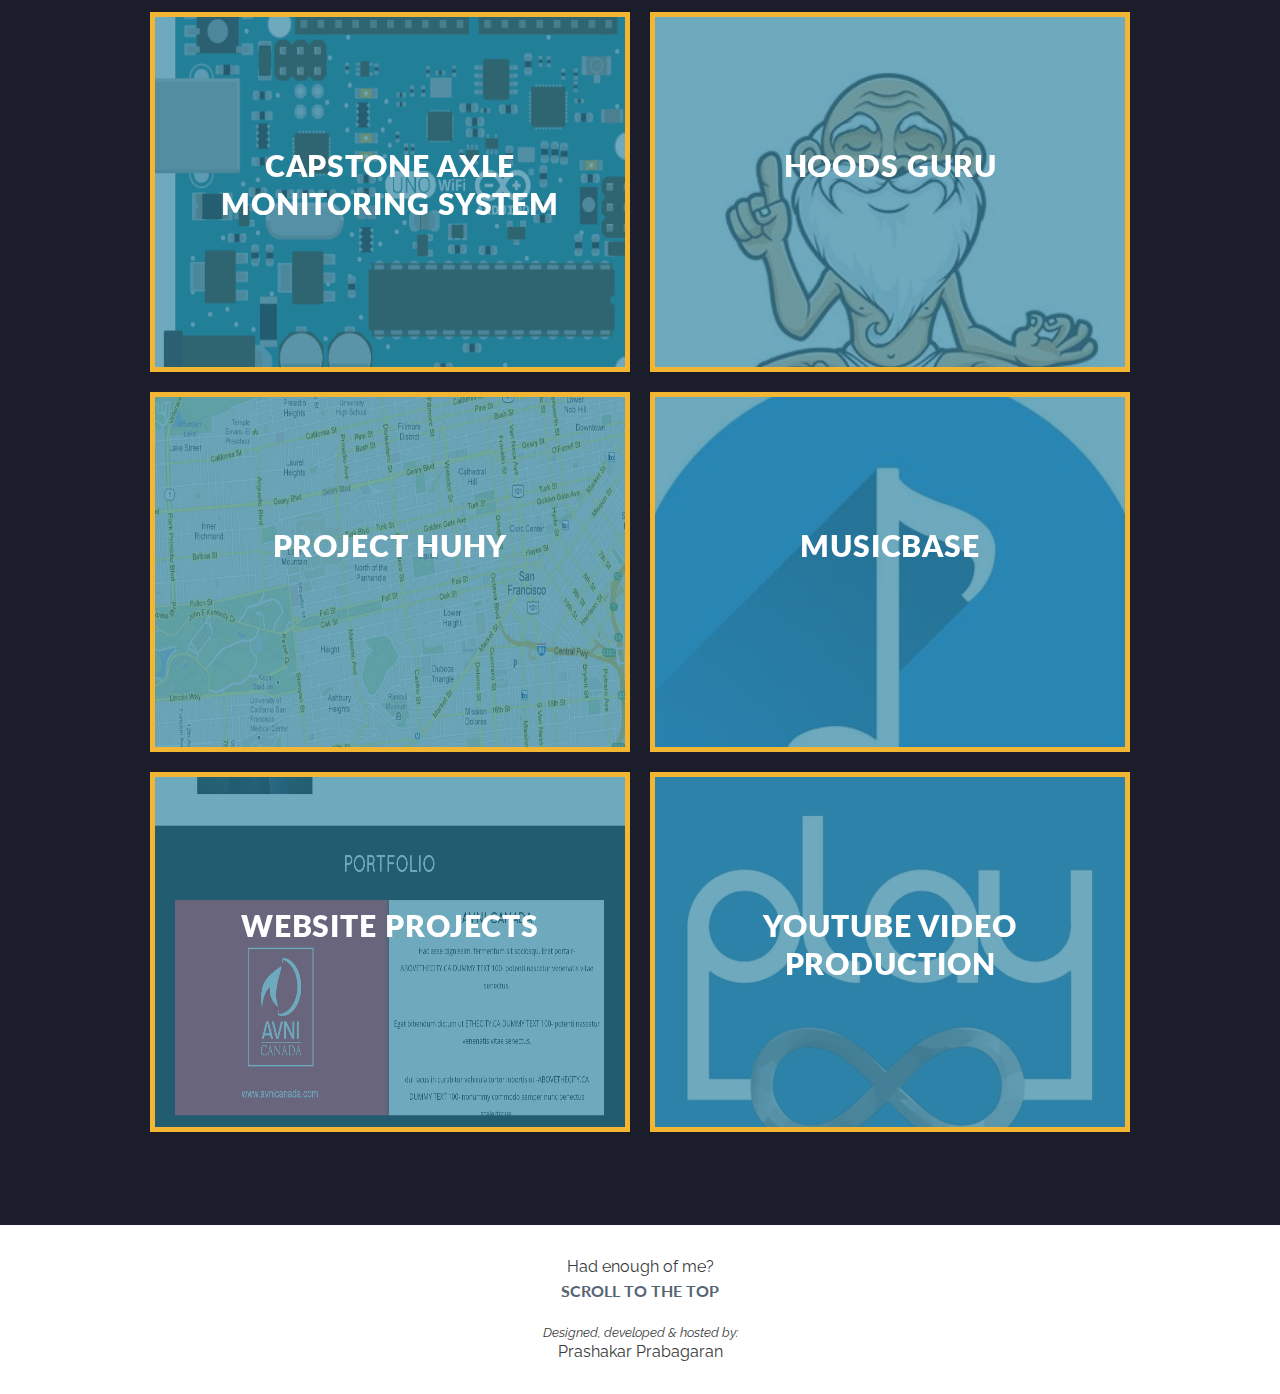
==== commit 24b997c6: "design changes, code cleanup" ====
--- a/prashakar.com/index.html
+++ b/prashakar.com/index.html
@@ -34,127 +34,162 @@
 
 	<div class="container" id="page-top">
 		<div class="large-header" id="large-header">
+			<img class="profile-img" src="./img/arduino.png" alt=""/>
 			<!-- <video autoplay loop>
-				<source src="img/toronto_bg_blur_hd.mp4" type="video/mp4">
-				</video> -->
-				<h1 class="main-title">Prashakar <span style="font-weight: 200;">Prabagaran</span></h1>
-				<p class="scroll-title" style="top:93.2%;">CAME HERE FOR MORE?</p>
-				<a class="scroll-title" style="font-family: Lato; font-weight: 700;" href="#page-start">SCROLL DOWN</a>
+			<source src="img/toronto_bg_blur_hd.mp4" type="video/mp4">
+		</video> -->
+		<h1 class="main-title">Prashakar <span style="font-weight: 200;">Prabagaran</span></h1>
+		<p class="scroll-title" style="top:93.2%;">CAME HERE FOR MORE?</p>
+		<a class="scroll-title" style="font-family: Lato; font-weight: 700;" href="#page-start">SCROLL DOWN</a>
 
+	</div>
+
+	<div id="page-start" style="position:relative; bottom:10px;"></div>
+	<div id="page-start-sel"></div>
+	<div id="sticky-anchor"></div>
+	<nav id="menu">
+		<div id='cssmenu'>
+			<ul>
+				<li class="prash" style="display: inline-block;font-family: 'Yellowtail', cursive;"><a style="text-transform:initial;font-size:1.5em;"href="#page-top">Prash</a></li>
+				<li style="display: inline-block;"><a href='contact.php'>Contact</a></li>
+				<li class="float" style="font-weight:bold; font-style:italic;"><a href='./download/Prashakar_resume_latesept.pdf' download='Prashakar_Resume'>Resume</a></li>
+				<li class="float"><a href='http://www.linkedin.com/in/prashakar' target="_blank">LinkedIn</a></li>
+				<li class="float"><a href='http://www.github.com/prashakar' target="_blank">GitHub</a></li>
+				<li class="float"><a href='http://www.youtube.com/playinfinite' target="_blank">Youtube</a></li>
+				<li class="float"><a href='http://www.instagram.com/prashakar_p/' target="_blank">Instagram</a></li>
+				<li class="float projects-sel"><a href='#projects-sel'>Projects</a></li>
+				<li class="float about-me-test"><a href='#page-start-sel'>About Me</a></li>
+			</ul>
+		</div>
+		<span class="line"></span>
+	</nav>
+
+	<div class="blockcont" style="padding-top:2.2em;">
+		<div class="title_cont">
+			<h1 class="title">ABOUT ME</h1>
+		</div>
+		<div class="message">I'm a software engineering student at the University of Ontario
+			Institute of Technology (UOIT). <br><br>My passion for exploration is
+			reflected in my career goals. I am always looking for new development opportunities.<p>
+				Althought Python, Java, and Tcl are among my favourite programming languages, I am very
+				open to learning new tools along with working on cross-disiplinary projects.
 			</div>
+			<div id="timeline" style="width:65%; margin: 0 auto;"></div>
+			<div id="projects" style="position:relative; bottom:40px;"></div>
+			<div id="projects-sel" style="position:relative; bottom:30px;"></div>
 
-			<div id="page-start"></div>
-			<nav id="menu">
-				<div id='cssmenu'>
-					<ul>
-						<li style="display: inline-block;font-family: 'Yellowtail', cursive;"><a style="text-transform:initial;font-size:1.5em;"href="#page-start">Prash</a></li>
-						<li style="display: inline-block;"><a href='contact.php'>Contact</a></li>
-						<li style="display: inline-block;" class="logo"><a></a></li>
-						<li style="float: right;"><a href='#'>Resume</a></li>
-						<li style="float: right;"><a href='http://www.linkedin.com/in/prashakar'>LinkedIn</a></li>
-						<li style="float: right;"><a href='http://www.youtube.com/playinfinite'>Youtube</a></li>
-						<li style="float: right;"><a href='http://www.instagram.com/prashakar_p/'>Instagram</a></li>
-						<li style="float: right;"><a href='#projects'>Projects</a></li>
-						<li style="float: right;"><a href='#page-start'>About Me</a></li>
-					</ul>
+		</div>
+		<section>
+			<div class="blockcont">
+				<div class="title_cont">
+					<h1 class="title">PROJECTS</h1>
+					<h6 class="subtitle">Personal & school projects</h6>
 				</div>
-				<span class="line"></span>
-			</nav>
-			<div id="space"></div>
-
-			<div class="blockcont" style="padding-top:2.2em;">
-				<h1 class="title">ABOUT ME</h1>
-				<div class="message">I'm a software engineering student at the University of Ontario
-					Institute of Technology (UOIT). <br><br>My passion for exploration is
-						reflected in my career goals. I am always looking for new development opportunities.<p>
-						Althought Python, Java, and Tcl are among my favourite programming languages, I am very
-						open to learning new tools along with working on cross-disiplinary projects.
-						<div id="projects"></div>
-					</div>
-				 <div id="timeline" style="width:65%; margin: 0 auto;"></div>
+				<div class="grid">
+					<figure class="effect">
+						<img src="./img/arduino.png" alt=""/>
+						<figcaption>
+							<h2>Capstone Axle Monitoring System</h2>
+							<p>Ball joint wear monitoring system</p>
+							<a href="#">View more</a>
+						</figcaption>
+					</figure>
+					<figure class="effect">
+						<img src="./img/hoodsguru.jpg" alt=""/>
+						<figcaption>
+							<h2>Hoods Guru</h2>
+							<p>Mobile app startup for content discovery</p>
+							<a href="#">View more</a>
+						</figcaption>
+					</figure>
+					<figure class="effect">
+						<img src="./img/huhy.png" alt=""/>
+						<figcaption>
+							<h2>Project HuHy</h2>
+							<p>Campus safety assistance</p>
+							<a href="#">View more</a>
+						</figcaption>
+					</figure>
+					<figure class="effect">
+						<img src="./img/musicbase.jpg" alt=""/>
+						<figcaption>
+							<h2>Musicbase</h2>
+							<p>Database application with web interface for queries</p>
+							<a href="#">View more</a>
+						</figcaption>
+					</figure>
+					<figure class="effect">
+						<img src="./img/vcreative.png" alt=""/>
+						<figcaption>
+							<h2>Website Projects</h2>
+							<p>Website development projects varying in sizes</p>
+							<a href="#">View more</a>
+						</figcaption>
+					</figure>
+					<figure class="effect">
+						<img src="./img/playinfinite.jpg" alt=""/>
+						<figcaption>
+							<h2>YouTube Video Production</h2>
+							<p>Technology news and reviews</p>
+							<a href="#">View more</a>
+						</figcaption>
+					</figure>
 				</div>
-				<section>
-				<div class="blockcont">
-					<h1 class="title">PROJECTS</h1>
-					<div class="grid">
-						<figure class="effect">
-							<img src="./img/arduino.png" alt=""/>
-							<figcaption>
-								<h2>Capstone Axle Monitoring System</h2>
-								<p>Ball joint wear monitoring system</p>
-								<a href="#">View more</a>
-							</figcaption>
-						</figure>
-						<figure class="effect">
-							<img src="./img/hoodsguru.jpg" alt=""/>
-							<figcaption>
-								<h2>Hoods Guru</h2>
-								<p>Mobile app startup for content discovery</p>
-								<a href="#">View more</a>
-							</figcaption>
-						</figure>
-						<figure class="effect">
-							<img src="./img/huhy.png" alt=""/>
-							<figcaption>
-								<h2>Project HuHy</h2>
-								<p>Campus safety assistance</p>
-								<a href="#">View more</a>
-							</figcaption>
-						</figure>
-						<figure class="effect">
-							<img src="./img/musicbase.jpg" alt=""/>
-							<figcaption>
-								<h2>Musicbase</h2>
-								<p>Database application with web interface for queries</p>
-								<a href="#">View more</a>
-							</figcaption>
-						</figure>
-						<figure class="effect">
-							<img src="./img/vcreative.png" alt=""/>
-							<figcaption>
-								<h2>Website Projects</h2>
-								<p>Website development projects varying in sizes</p>
-								<a href="#">View more</a>
-							</figcaption>
-						</figure>
-						<figure class="effect">
-							<img src="./img/playinfinite.jpg" alt=""/>
-							<figcaption>
-								<h2>YouTube Video Production</h2>
-								<p>Technology news and reviews</p>
-								<a href="#">View more</a>
-							</figcaption>
-						</figure>
-					</div>
-				</div>
-			</section>
 			</div>
+		</section>
+	</div>
 
 
-		</body>
+</body>
 
-		<footer>
-			<div class="center">
-				<p style="padding: 0; margin: 0; margin-bottom: 4px;">Had enough of me?</p>
+<footer>
+	<div class="center">
+		<p style="padding: 0; margin: 0; margin-bottom: 4px;">Had enough of me?</p>
 
-				<a id="nav" style="font-family: Lato; font-weight: 700;" href="#page-top">SCROLL TO THE TOP</a>
-				<br><br>
-				<i><font size="2px;">Designed & developed by:</font></i><br>Prashakar Prabagaran
-			</div>
-		</footer>
+		<a id="nav" style="font-family: Lato; font-weight: 700;" href="#page-top">SCROLL TO THE TOP</a>
+		<br><br>
+		<i><font size="2px;">Designed, developed & hosted by:</font></i><br>Prashakar Prabagaran
+	</div>
+</footer>
 
-		<script>
-		var stickyHeaderTop = $('#menu').offset().top;
-		$(window).scroll(function(){
-			if( $(window).scrollTop() > stickyHeaderTop ) {
-				$('#menu').css({position: 'fixed', top: '0px', width:'100%'});
-				$('#space').css('display', 'flex');
-			} else {
-				$('#menu').css({position: 'static', top: '0px'});
-				$('#space').css('display', 'none');
-			}
-		});
+<script>
+function sticky_relocate() {
+	var window_top = $(window).scrollTop();
+	var stickyHeaderTop = $('#sticky-anchor').offset().top;
+	if( window_top > stickyHeaderTop ) {
+		$('#menu').addClass('stick');
+		$('#sticky-anchor').height($('#menu').outerHeight());
+	} else {
+		$('#menu').removeClass('stick');
+		$('#sticky-anchor').height(0);
+	}
+}
+function menu_select() {
+	var window_top = $(window).scrollTop();
+	var start = $('#page-start').offset().top;
+	var projects = $('#projects').offset().top;
+	if (window_top > projects) {
+		$('.prash').removeClass('active');
+		$('.about-me-test').removeClass('active');
+		$('.projects-sel').addClass('active');
+	}else if( window_top > start ) {
+			$('.prash').removeClass('active');
+			$('.projects-sel').removeClass('active');
+			$('.about-me-test').addClass('active');
+	}else {
+		$('.about-me-test').removeClass('active');
+		$('.projects-sel').removeClass('active');
 
-		</script>
+		$('.prash').addClass('active');
 
-		</html>
+	}
+}
+$(function() {
+	$(window).scroll(sticky_relocate);
+	$(window).scroll(menu_select);
+	sticky_relocate();
+	menu_select();
+});
+</script>
+
+</html>
--- a/prashakar.com/css/main.css
+++ b/prashakar.com/css/main.css
@@ -20,6 +20,7 @@
 a {
 	color: #566473;
 	text-decoration: none;
+	outline: 0 !important;
 }
 
 a:hover, a:focus {
--- a/prashakar.com/css/component.css
+++ b/prashakar.com/css/component.css
@@ -5,20 +5,45 @@
 
 .blockcont {
   display: flex;
+  width: 100%;
   flex-direction: column;
   padding: 1.2em 0em 1.2em 0em;
 }
-.title {
+.title_cont {
   font-family: Lato;
-  font-weight: bold;
-  font-size: 3.1em;
   text-align: center;
   background: #1b1d2a;
   display: inline-block;
   margin: 0 auto;
   color: #fff;
-  margin-bottom: 0.35em;
+  margin-bottom: 1em;
+
+}
+.title {
+  font-size: 3.1em;
+  margin-top: 0;
+  margin-bottom: 0;
+  font-weight: bold;
   padding: 0.1em 0.25em 0.1em 0.25em;
+  line-height: 1.1;
+
+}
+.subtitle {
+  font-size: 1.2em;
+  font-style: italic;
+  font-weight: normal;
+  padding: 0;
+  padding-bottom:0.25em;
+  margin: 0;
+  margin-top: -6px;
+
+}
+.title span{
+  font-family: Lato;
+  font-weight: bold;
+  font-style: italic;
+  font-size: 0.6em;
+  padding:0;
 }
 
 .message {
@@ -37,6 +62,14 @@
 	background-position: center center;
 	z-index: 1;
 	background-image: url('../img/toronto_bg_blur-min.jpg');
+}
+.profile-img {
+  position: relative;
+  display: block;
+  width: 20%;
+  top: 25%;
+  overflow: hidden;
+  margin: 0 auto;
 }
 
 .main-title {
@@ -73,10 +106,9 @@
   display:block;
   border:none;
   color:white;
-  height:2px;
+  height:3px;
   width: 100%;
-  background:black;
-  background: -webkit-gradient(radial, 50% 50%, 0, 50% 50%, 900, from(#000), to(#fff));
+  background:#f2b632;
 }
 
 .line2 {
@@ -100,6 +132,14 @@
 	text-align: center;
 
 }
+@media all and (max-width: 768px), only screen and (-webkit-min-device-pixel-ratio: 2) and (max-width: 1024px), only screen and (min--moz-device-pixel-ratio: 2) and (max-width: 1024px), only screen and (-o-min-device-pixel-ratio: 2/1) and (max-width: 1024px), only screen and (min-device-pixel-ratio: 2) and (max-width: 1024px), only screen and (min-resolution: 192dpi) and (max-width: 1024px), only screen and (min-resolution: 2dppx) and (max-width: 1024px) {
+.profile-img {
+  width: 60%;
+  top: 30%;
+  overflow: hidden;
+  margin: 0 auto;
+}
+}
 @media only screen and (max-width : 768px) {
 	.container .main-title{
 		font-size: 3em;
--- a/prashakar.com/css/nav-bar.css
+++ b/prashakar.com/css/nav-bar.css
@@ -1,13 +1,15 @@
 @import url(http://fonts.googleapis.com/css?family=Open+Sans);
-#space {
-  display: none;
-  height: 55px;
-}
+
 #menu {
-  position: 'fixed';
-  top: '0px';
-  width: '100%';
+  width: 100%;
   z-index: 100;
+}
+#menu.stick {
+  margin-top: 0 !important;
+    position: fixed;
+    top: 0;
+    width: 100%;
+    z-index: 10000;
 }
 #cssmenu,
 #cssmenu ul,
@@ -58,11 +60,16 @@
   -o-transition: all 0.25s ease-out;
   transition: all 0.25s ease-out;
 }
+.float {
+  float: right !important;
+}
+
 #cssmenu > ul > li.logo {
   background: #1b1d2a;
   height: 55px;
 }
 #cssmenu > ul > li {
+  top:0.55em;
   float: left;
 }
 #cssmenu.align-center > ul {
@@ -82,9 +89,11 @@
 #cssmenu.align-right ul ul {
   text-align: right;
 }
+#active {
+  background: #333;
+}
 #cssmenu > ul > li > a {
   padding: 10px;
-  top: 8px;
   font-size: 19px;
   text-decoration: none;
   text-transform: uppercase;
@@ -207,9 +216,16 @@
   #cssmenu {
     width: 100%;
   }
+
   #cssmenu ul {
     width: 100%;
     display: none;
+    background: #1b1d2a;
+    padding-bottom: 10px;
+
+
+  }
+  .line {
   }
   #cssmenu.align-center > ul,
   #cssmenu.align-right ul ul {
@@ -225,6 +241,7 @@
   #cssmenu ul li a,
   #cssmenu ul ul li a {
     width: 100%;
+    color: #fff;
   }
   #cssmenu > ul > li,
   #cssmenu.align-center > ul > li,
@@ -235,12 +252,12 @@
   #cssmenu ul ul li a {
     padding: 20px 20px 20px 30px;
     font-size: 12px;
-    color: #000000;
+    color: #000;
     background: none;
   }
   #cssmenu ul ul li:hover > a,
   #cssmenu ul ul li a:hover {
-    color: #000000;
+    color: #000;
   }
   #cssmenu ul ul ul li a {
     padding-left: 40px;
@@ -263,9 +280,9 @@
   #cssmenu #menu-button {
     display: block;
     padding: 20px;
-    color: #000000;
+    color: #fff;
     cursor: pointer;
-    font-size: 12px;
+    font-size: 16px;
     text-transform: uppercase;
   }
   #cssmenu #menu-button::after {
@@ -276,7 +293,7 @@
     display: block;
     width: 15px;
     height: 2px;
-    background: #000000;
+    background: #f2b632;
   }
   #cssmenu #menu-button::before {
     content: '';
@@ -285,9 +302,9 @@
     right: 20px;
     display: block;
     width: 15px;
-    height: 3px;
-    border-top: 2px solid #000000;
-    border-bottom: 2px solid #000000;
+    height: 7px;
+    border-top: 2px solid #f2b632;
+    border-bottom: 2px solid #f2b632;
   }
   #cssmenu .submenu-button {
     position: absolute;
@@ -307,7 +324,7 @@
     display: block;
     width: 1px;
     height: 11px;
-    background: #000000;
+    background: #f2b632;
   }
   #cssmenu .submenu-button::before {
     content: '';
@@ -317,7 +334,7 @@
     display: block;
     width: 11px;
     height: 1px;
-    background: #000000;
+    background: #fff;
   }
   #cssmenu .submenu-button.submenu-opened:after {
     display: none;
--- a/prashakar.com/css/grid.css
+++ b/prashakar.com/css/grid.css
@@ -29,7 +29,8 @@
 	text-align: center;
 	cursor: pointer;
   border: 5px;
-  border-color: #fff;
+  border-color: #f2b632;
+  border-style: solid;
 }
 
 .grid figure img {
@@ -101,7 +102,7 @@
 }
 
 figure.effect:hover img {
-	opacity: 0.5;
+	opacity: 0.1;
 	-webkit-transform: scale(1);
 	transform: scale(1);
 
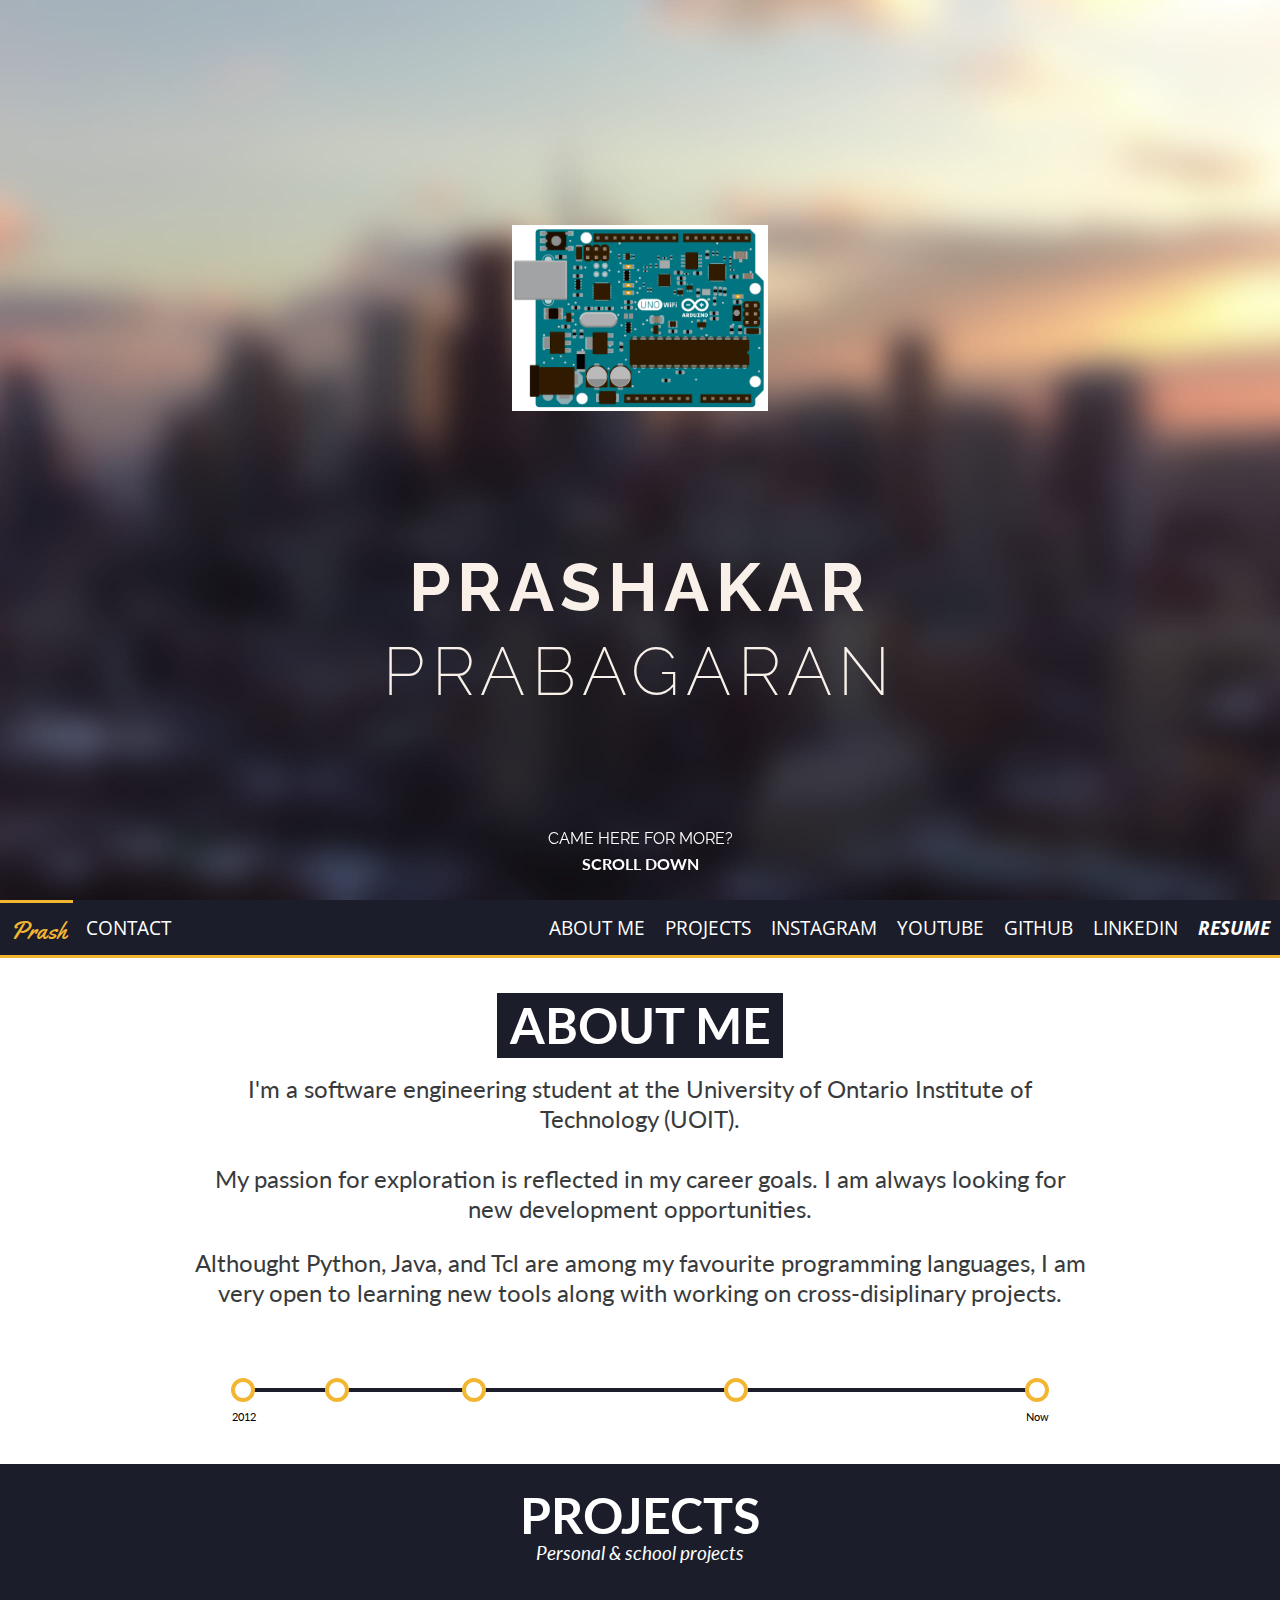
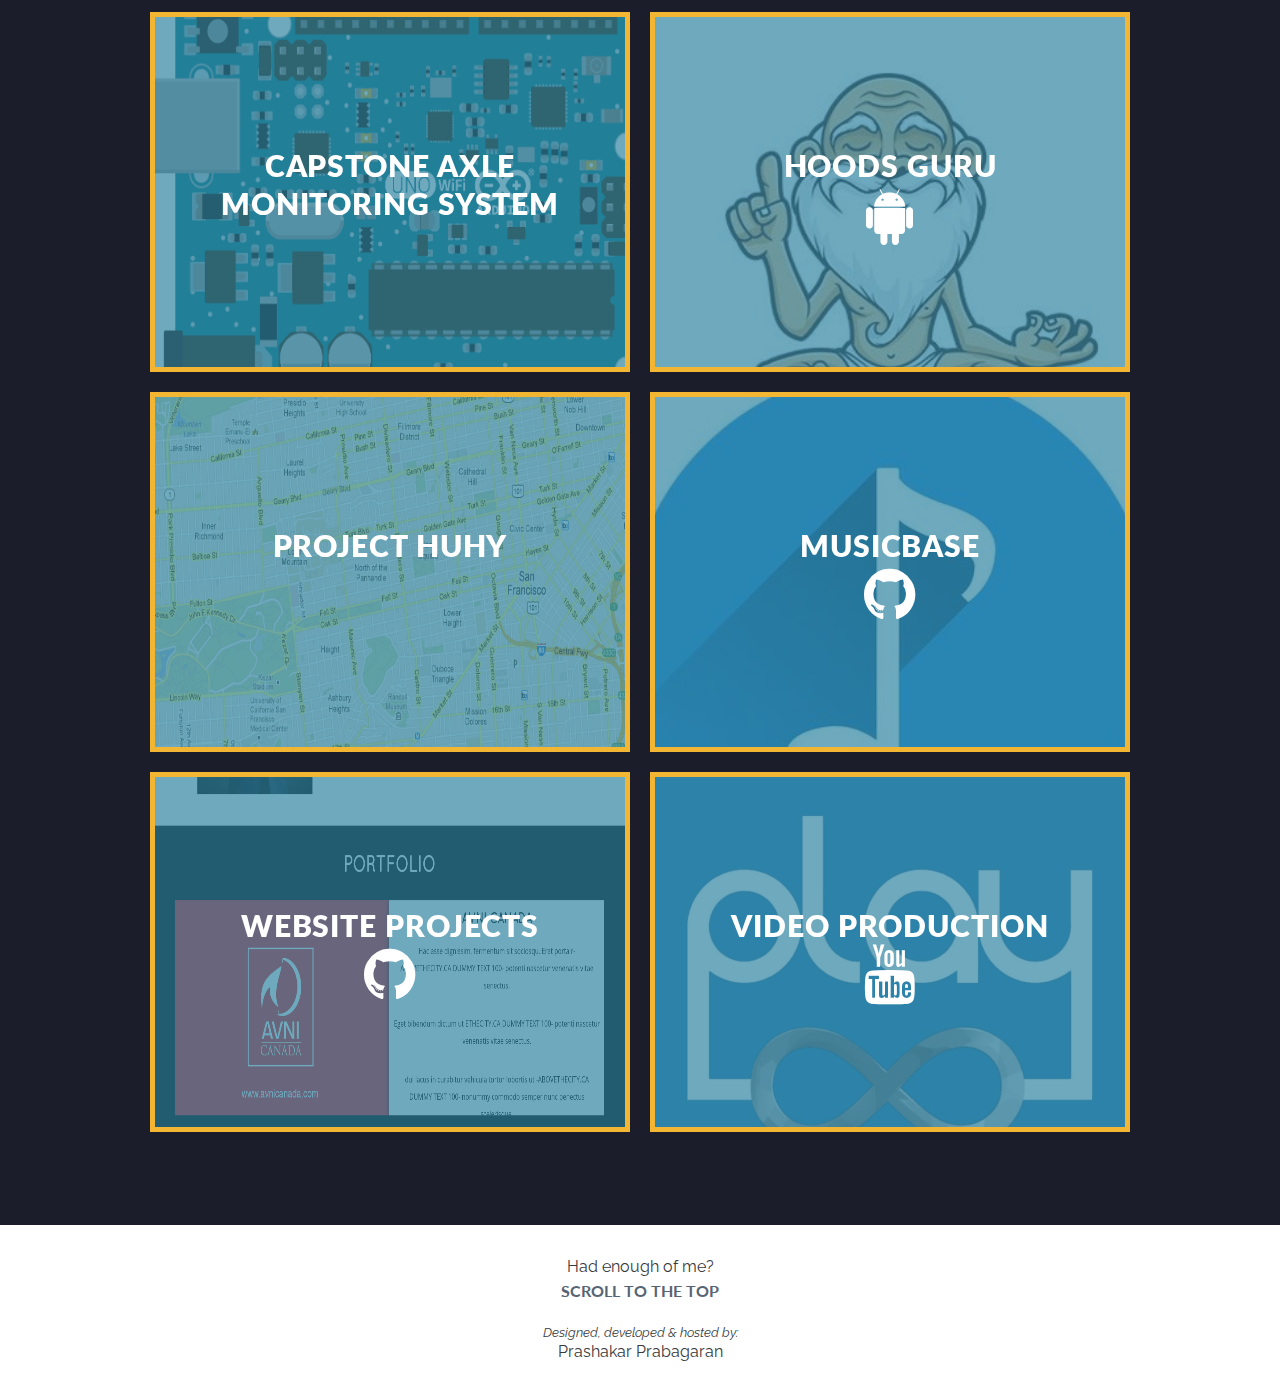
==== commit 5cfb3510: "updated project section added links & fa icons" ====
--- a/prashakar.com/index.html
+++ b/prashakar.com/index.html
@@ -16,6 +16,8 @@
 	<link rel="stylesheet" type="text/css" href="css/component.css" />
 	<link rel="stylesheet" type="text/css" href="css/nav-bar.css" />
 	<link rel="stylesheet" type="text/css" href="css/grid.css" />
+	<link rel="stylesheet" type="text/css" href="css/font-awesome-4.6.3/css/font-awesome.min.css">
+
 	<!-- Latest compiled and minified CSS -->
 
 	<script type-"text/javascript" src="js/jquery.min.js"></script>
@@ -97,9 +99,9 @@
 					<figure class="effect">
 						<img src="./img/hoodsguru.jpg" alt=""/>
 						<figcaption>
-							<h2>Hoods Guru</h2>
+							<h2>Hoods Guru<br><i class="fa fa-android fa-2x" aria-hidden="true"></i></h2>
 							<p>Mobile app startup for content discovery</p>
-							<a href="#">View more</a>
+							<a href="http://hoods.guru/" target="_blank">View more</a>
 						</figcaption>
 					</figure>
 					<figure class="effect">
@@ -113,25 +115,25 @@
 					<figure class="effect">
 						<img src="./img/musicbase.jpg" alt=""/>
 						<figcaption>
-							<h2>Musicbase</h2>
+							<h2>Musicbase<br><i class="fa fa-github fa-2x" aria-hidden="true"></i></h2>
 							<p>Database application with web interface for queries</p>
-							<a href="#">View more</a>
+							<a href="https://github.com/prashakar/musicbase" target="_blank">View more</a>
 						</figcaption>
 					</figure>
 					<figure class="effect">
 						<img src="./img/vcreative.png" alt=""/>
 						<figcaption>
-							<h2>Website Projects</h2>
+							<h2>Website Projects<br><i class="fa fa-github fa-2x" aria-hidden="true"></i></h2>
 							<p>Website development projects varying in sizes</p>
-							<a href="#">View more</a>
+							<a href="https://github.com/prashakar/websites" target="_blank">View more</a>
 						</figcaption>
 					</figure>
 					<figure class="effect">
 						<img src="./img/playinfinite.jpg" alt=""/>
 						<figcaption>
-							<h2>YouTube Video Production</h2>
+							<h2>Video Production<br><i class="fa fa-youtube fa-2x" aria-hidden="true"></i></h2>
 							<p>Technology news and reviews</p>
-							<a href="#">View more</a>
+							<a href="http://www.youtube.com/playinfinite" target="_blank">View more</a>
 						</figcaption>
 					</figure>
 				</div>
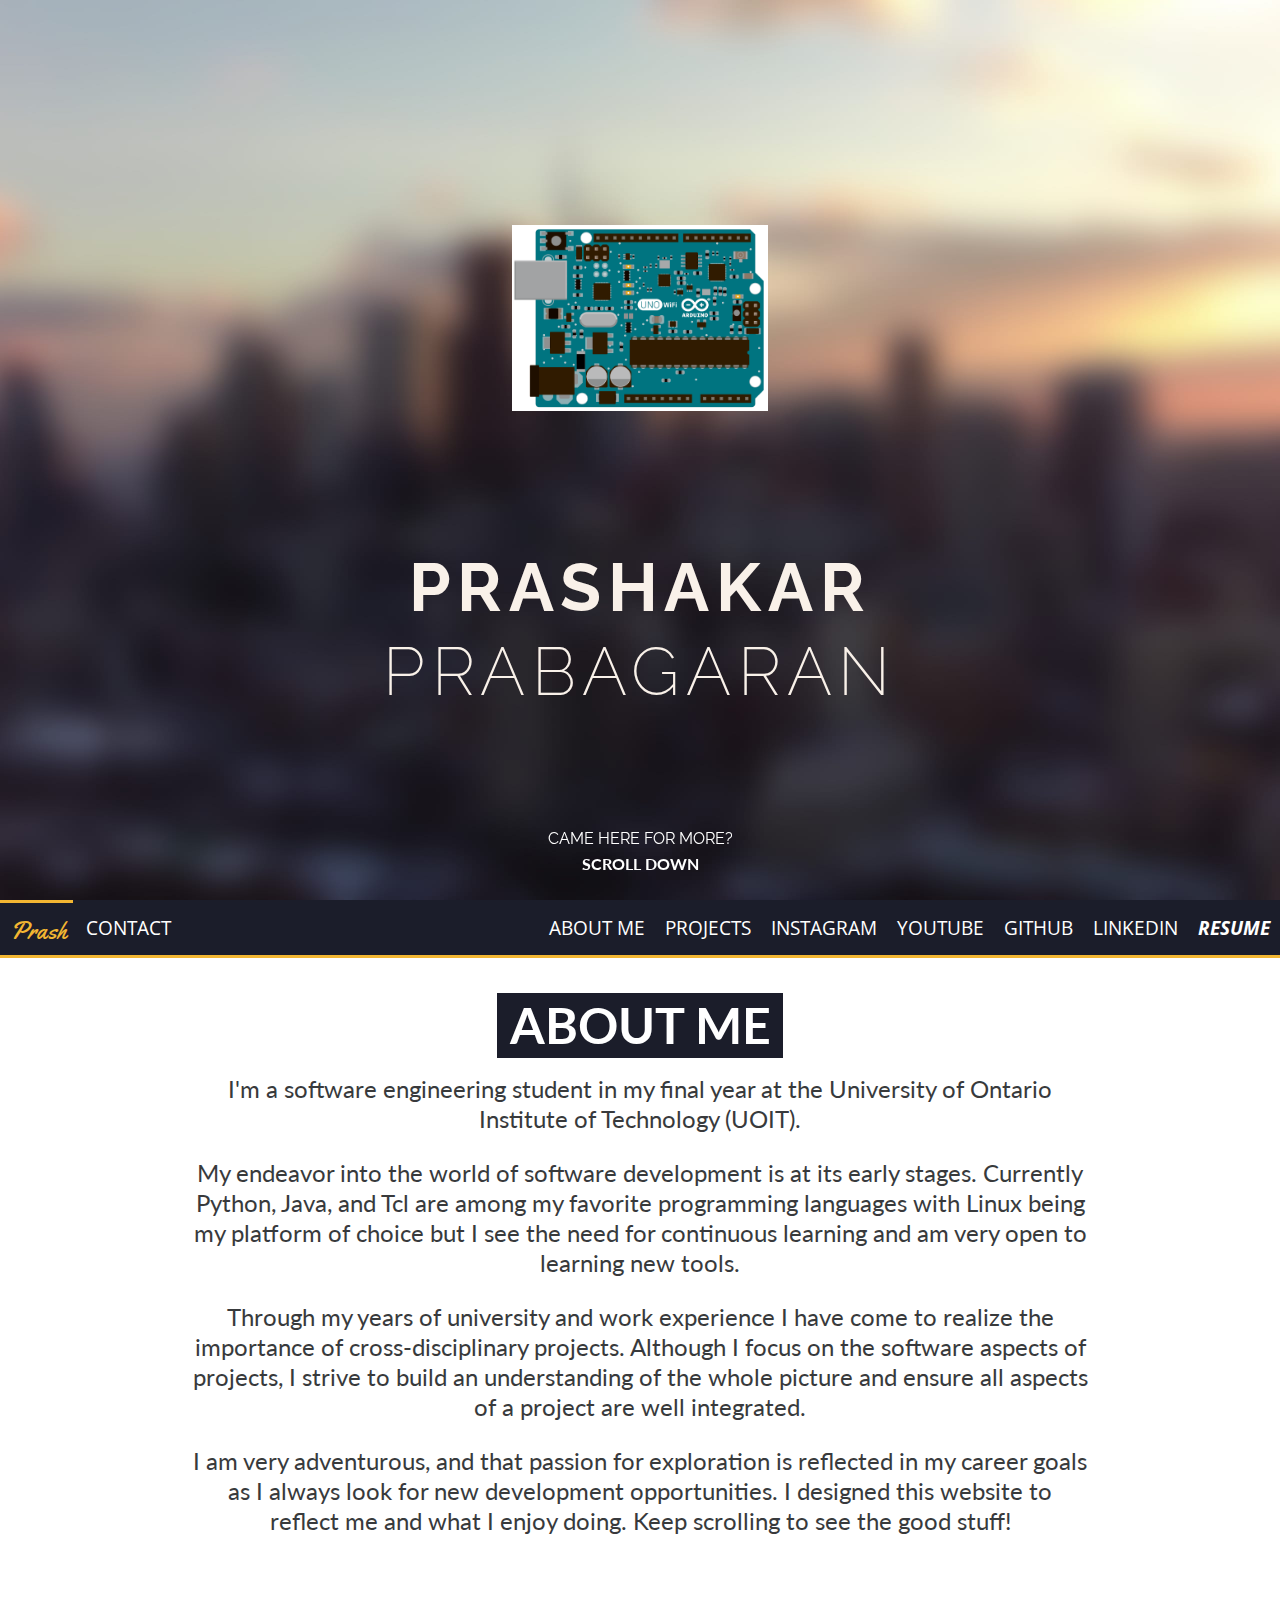
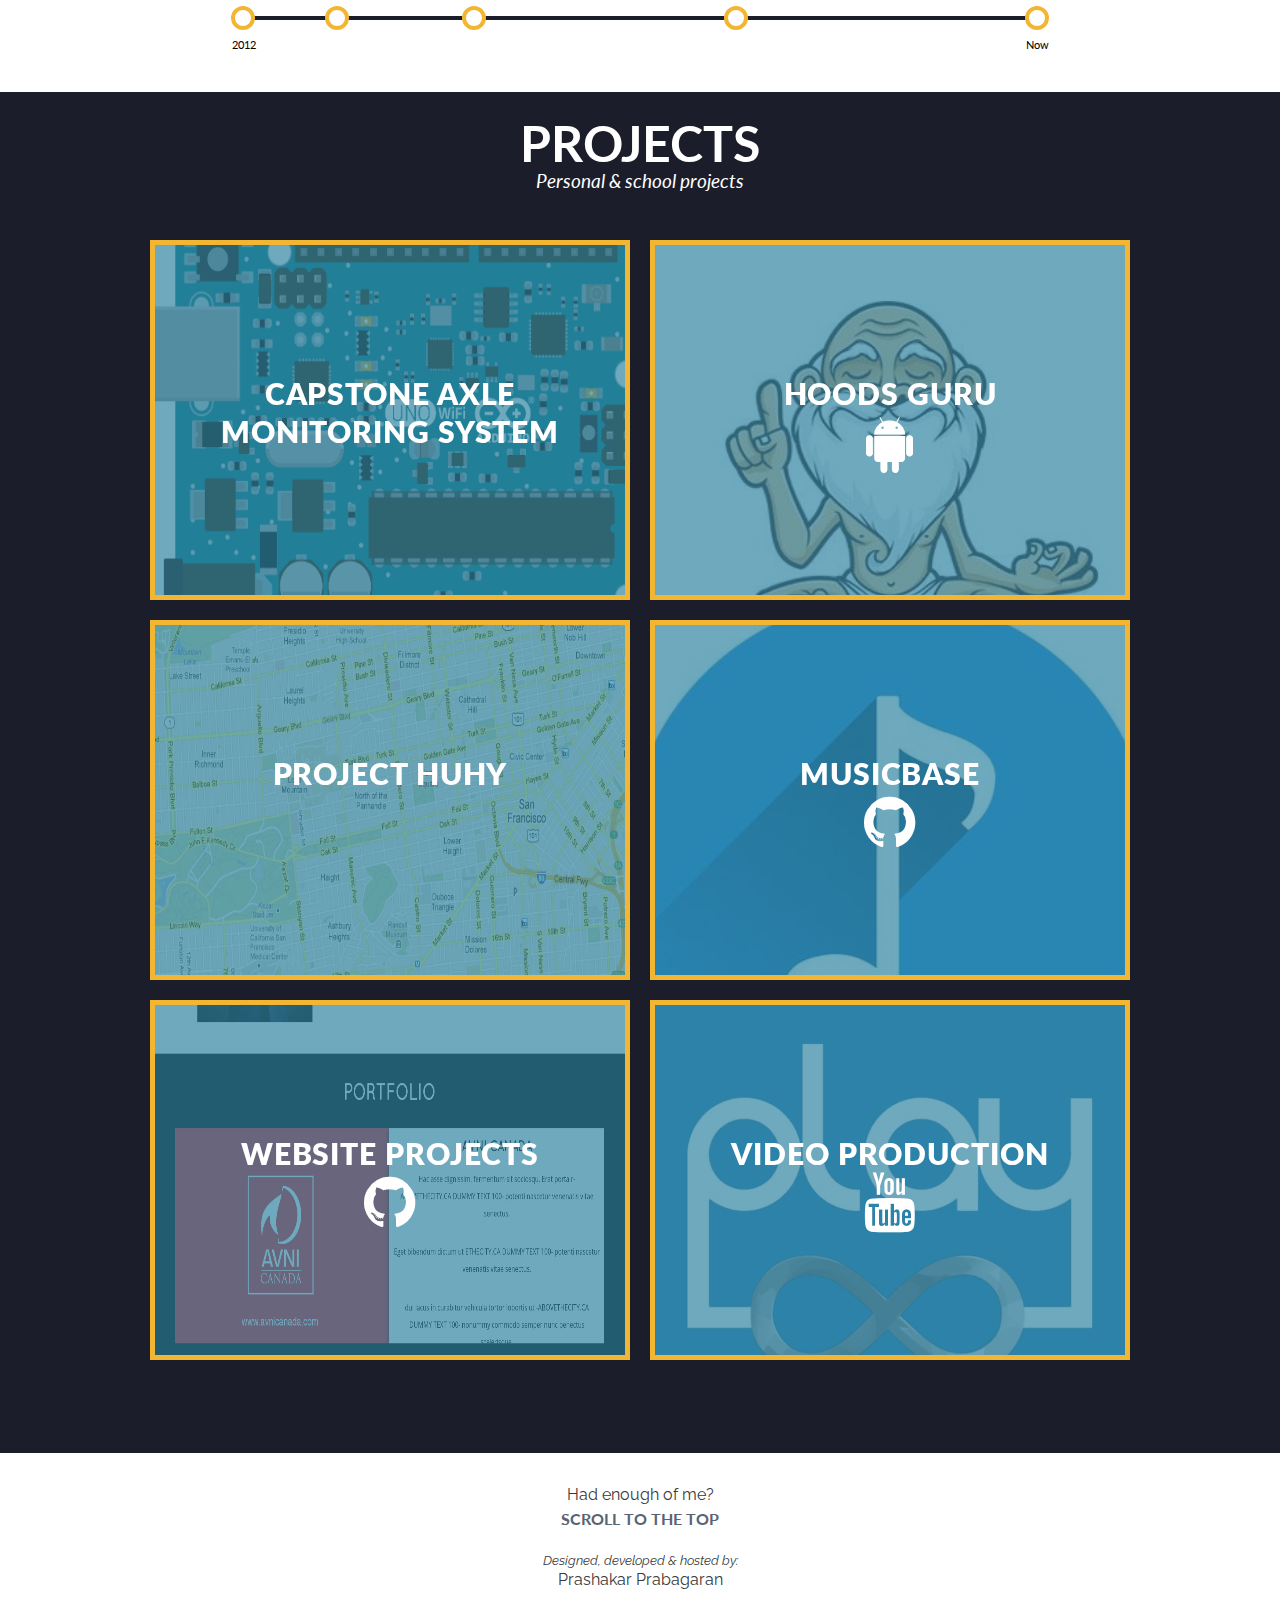
==== commit da450c58: "updated about me msg" ====
--- a/prashakar.com/index.html
+++ b/prashakar.com/index.html
@@ -70,11 +70,13 @@
 		<div class="title_cont">
 			<h1 class="title">ABOUT ME</h1>
 		</div>
-		<div class="message">I'm a software engineering student at the University of Ontario
-			Institute of Technology (UOIT). <br><br>My passion for exploration is
-			reflected in my career goals. I am always looking for new development opportunities.<p>
-				Althought Python, Java, and Tcl are among my favourite programming languages, I am very
-				open to learning new tools along with working on cross-disiplinary projects.
+		<div class="message">I'm a software engineering student in my final year at the University of Ontario Institute of Technology (UOIT). <p>My endeavor 
+			into the world of software development is at its early stages. Currently Python, Java, and Tcl are among my favorite programming 
+			languages with Linux being my platform of choice but I see the need for continuous learning and am very open to learning new tools.<p>
+			Through my years of university and work experience I have come to realize the importance of cross-disciplinary projects. 
+			Although I focus on the software aspects of projects, I strive to build an understanding of the whole picture and ensure all aspects of a project are well integrated.<p>
+			I am very adventurous, and that passion for exploration is reflected in my career goals as I always look for new development opportunities.
+			I designed this website to reflect me and what I enjoy doing. Keep scrolling to see the good stuff!
 			</div>
 			<div id="timeline" style="width:65%; margin: 0 auto;"></div>
 			<div id="projects" style="position:relative; bottom:40px;"></div>
